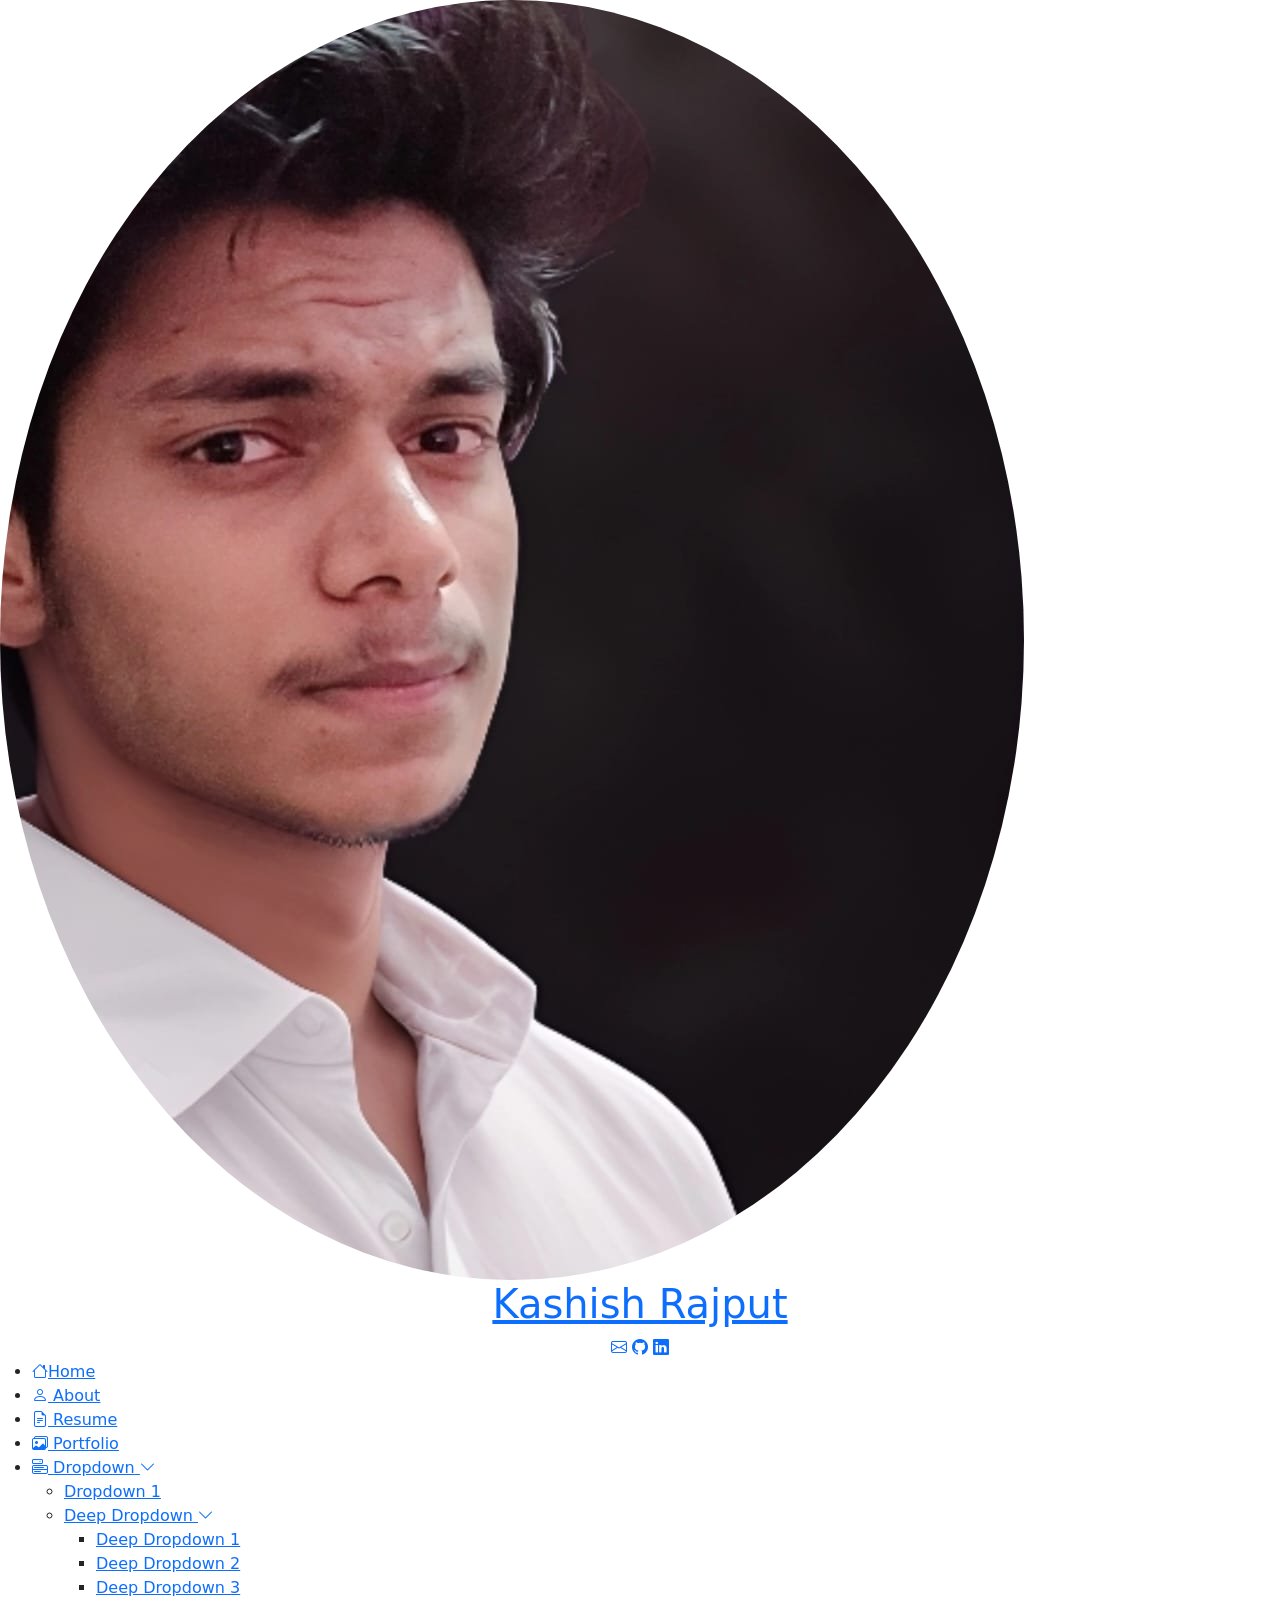
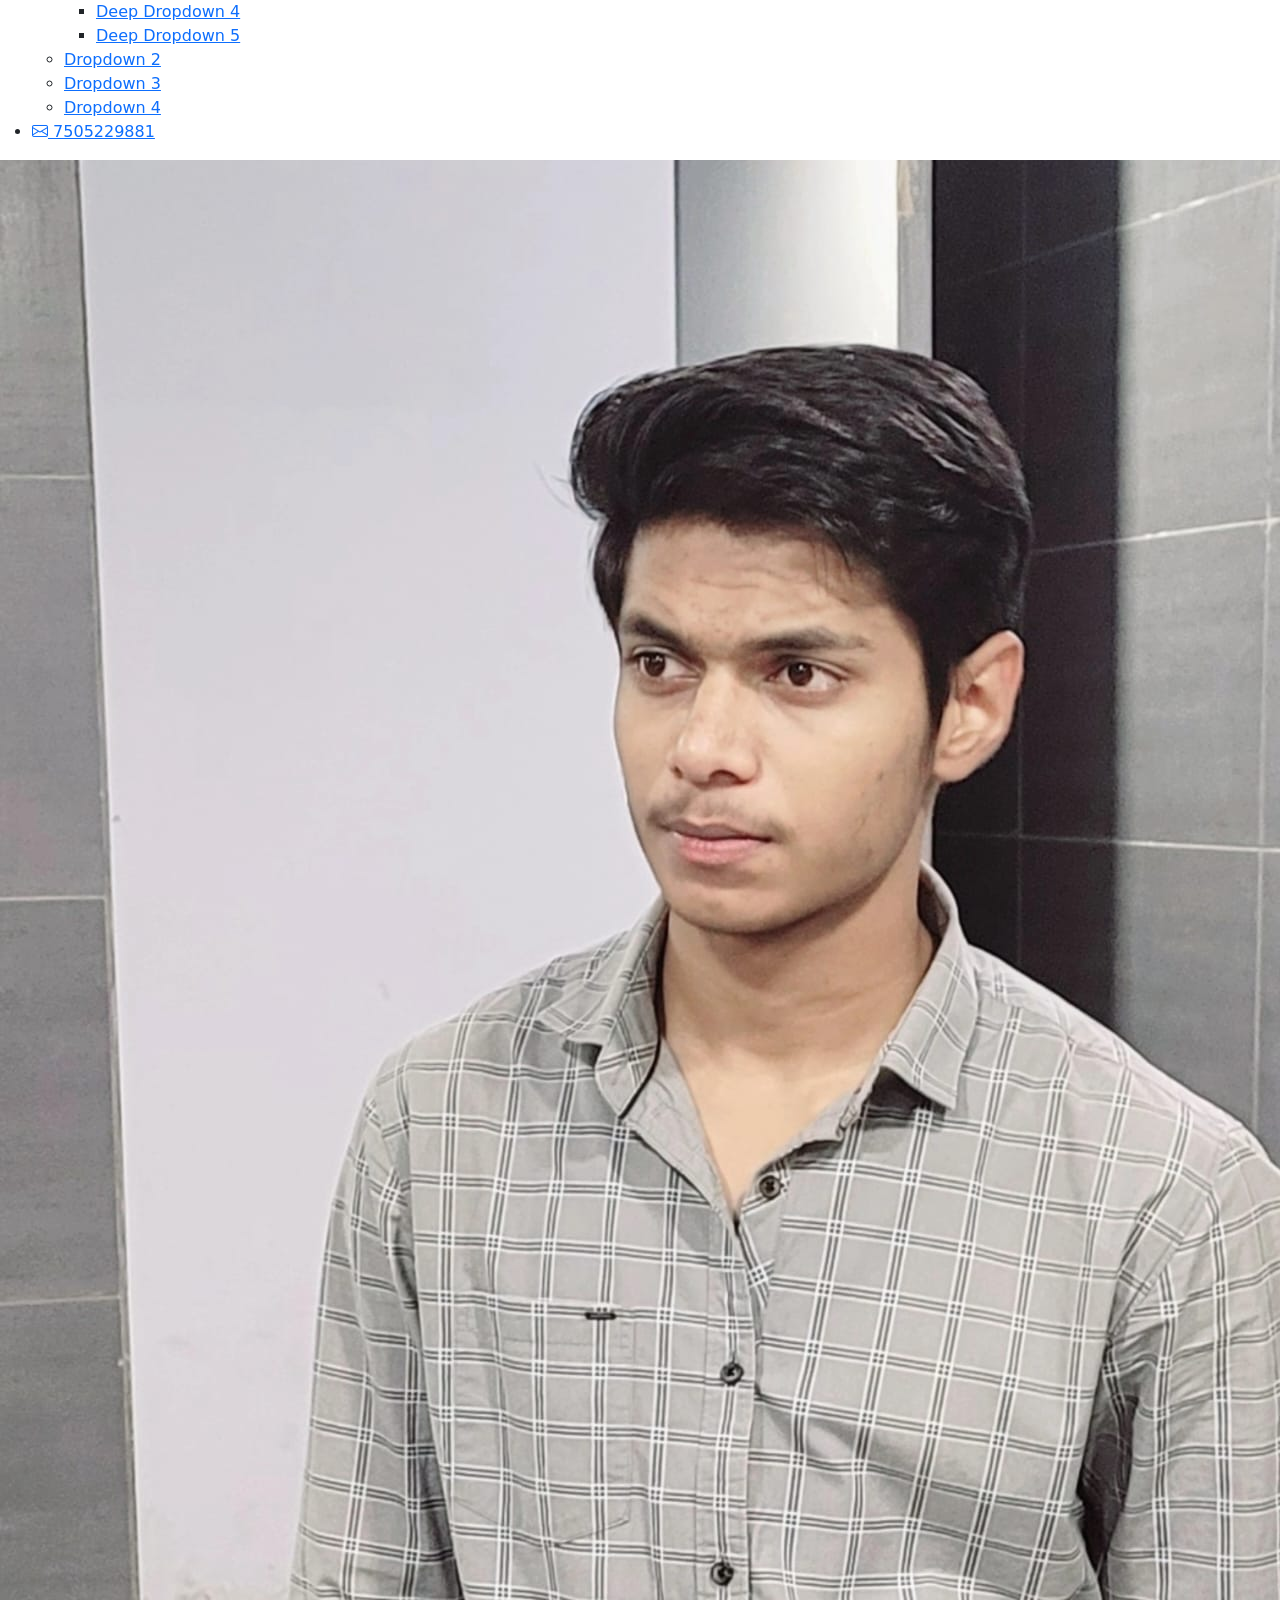
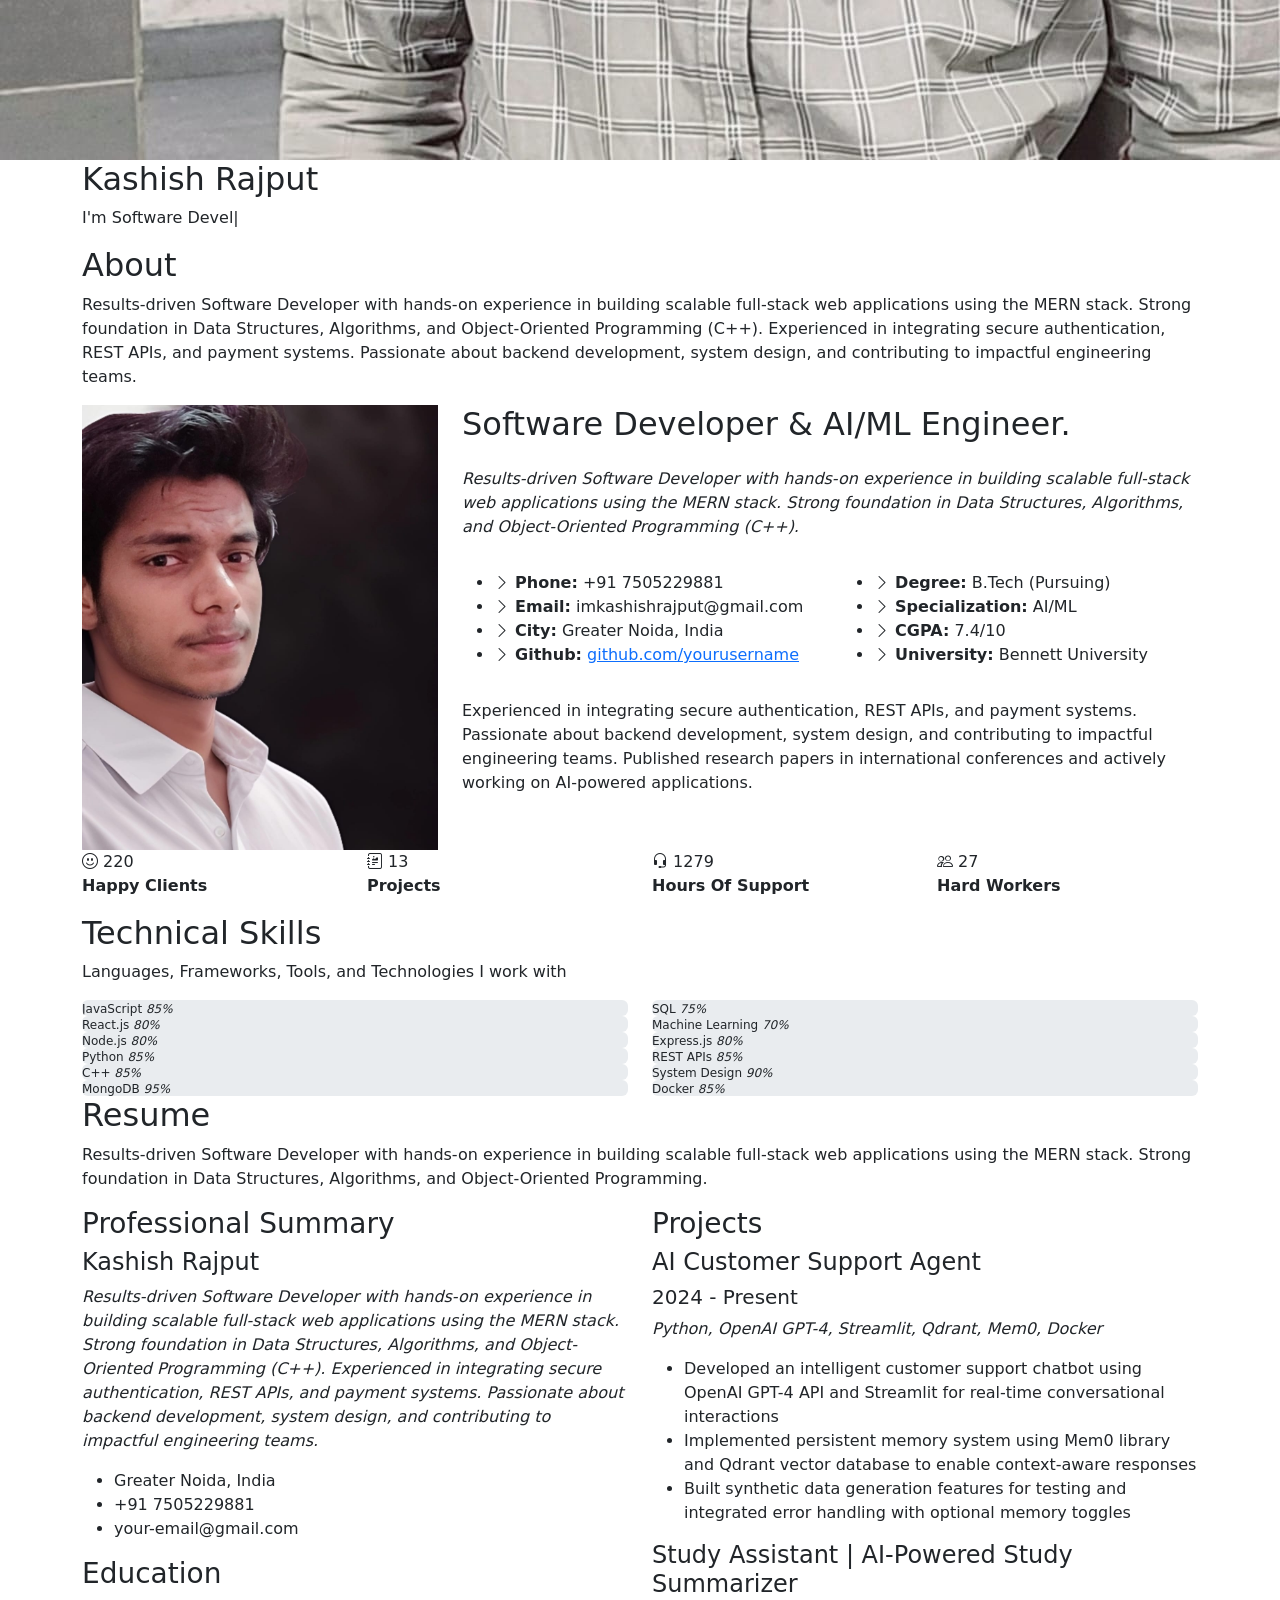
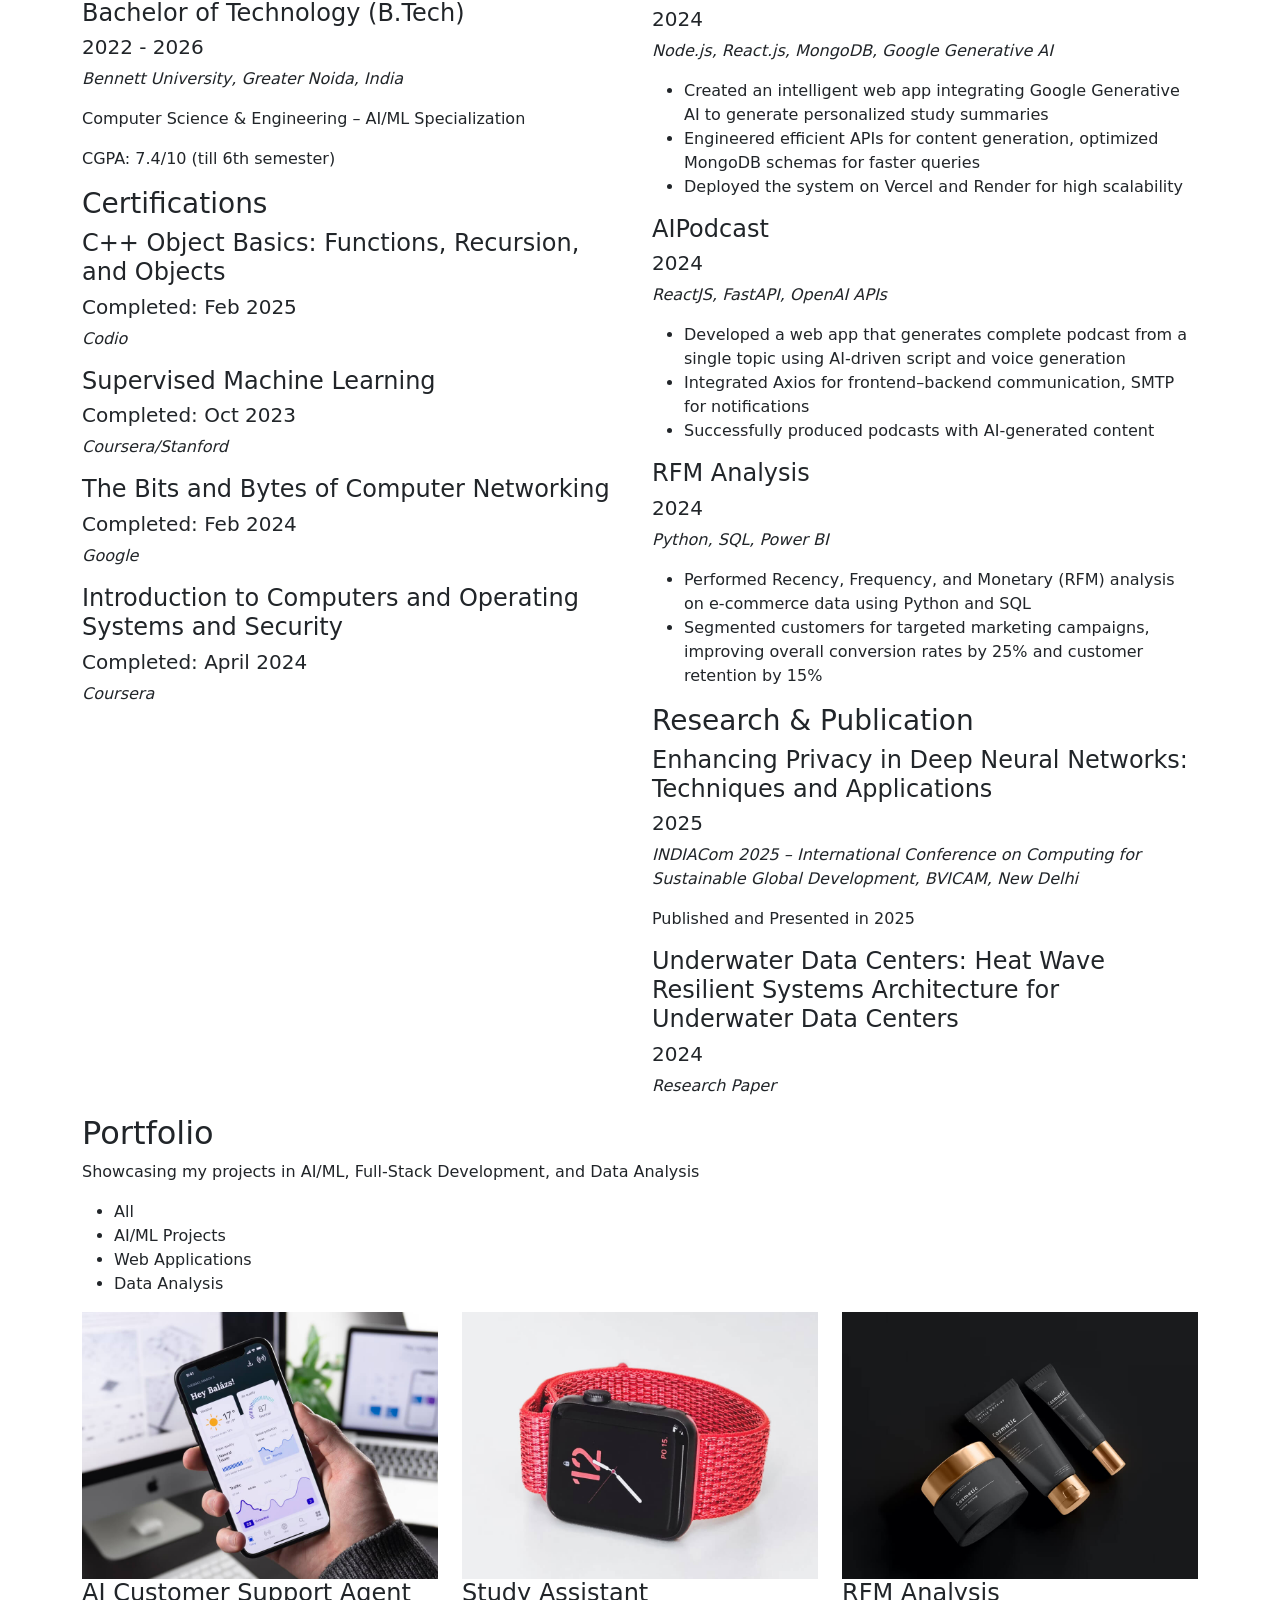
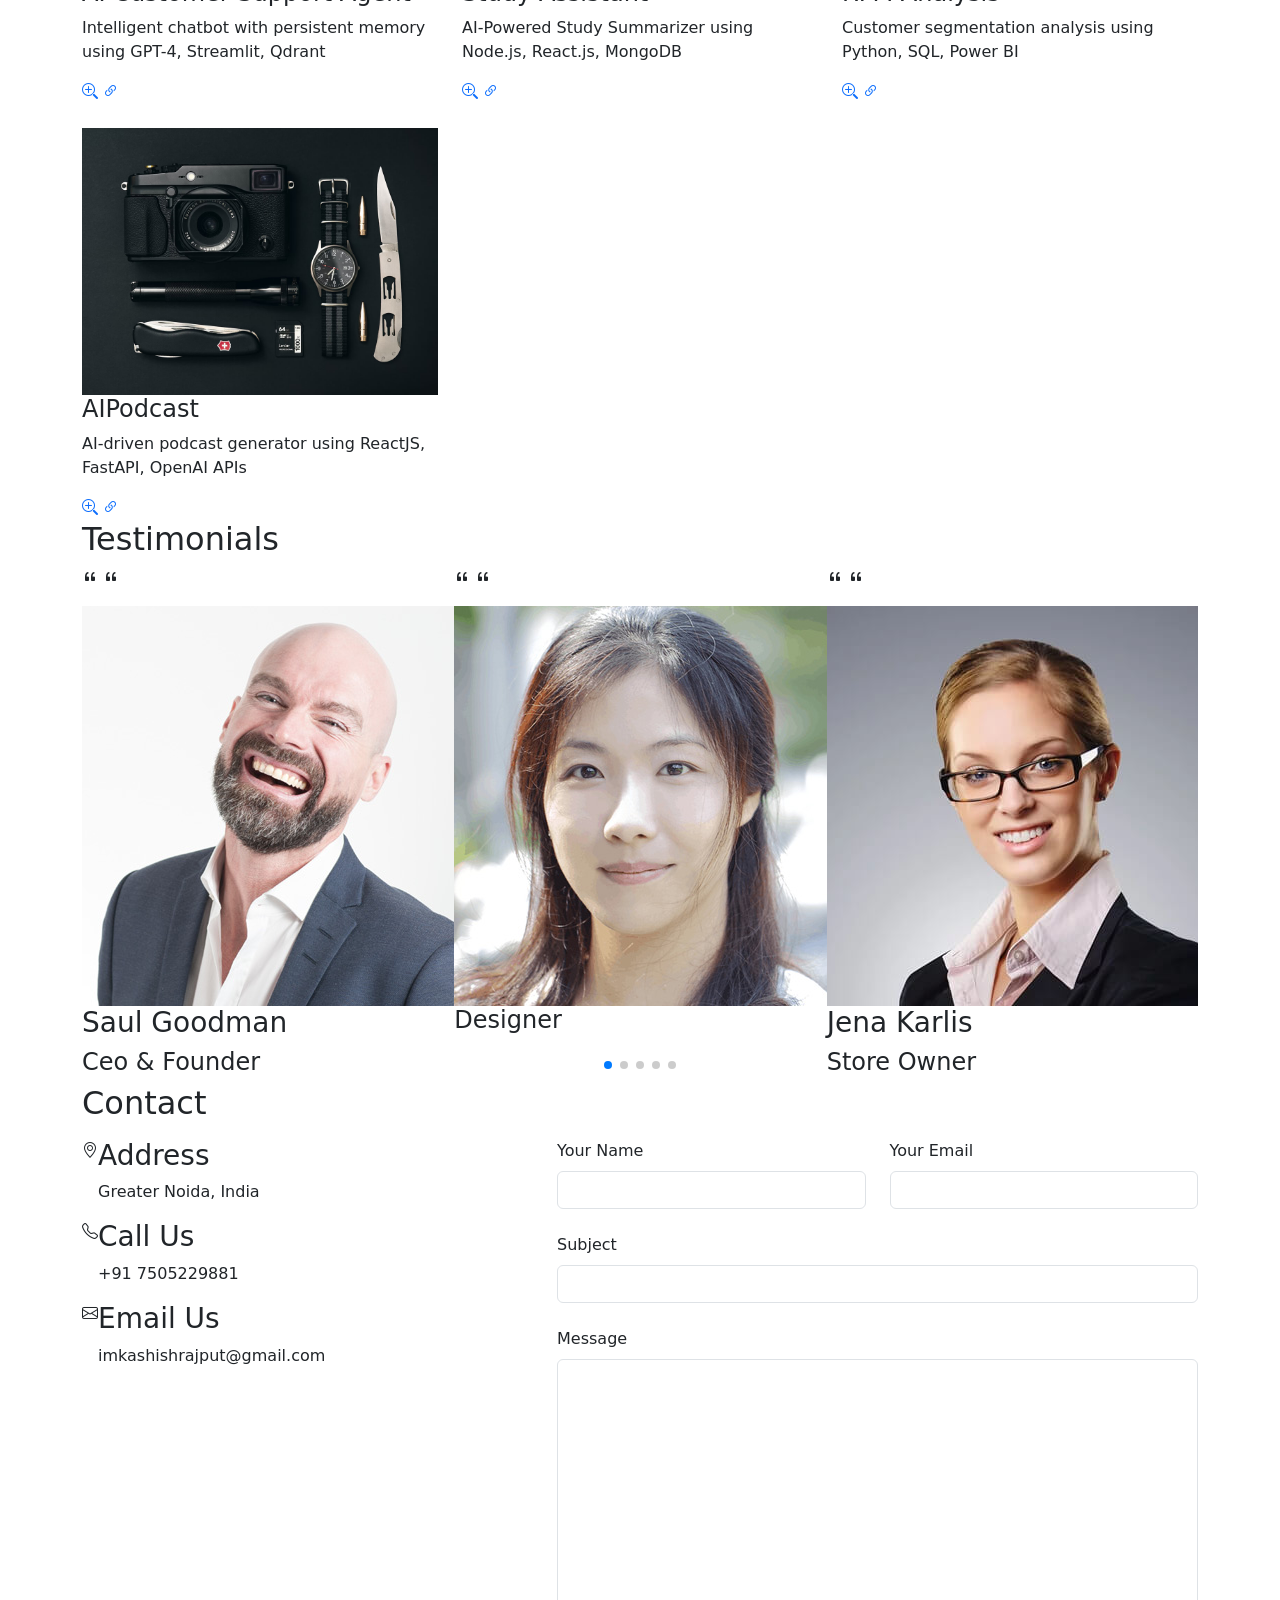
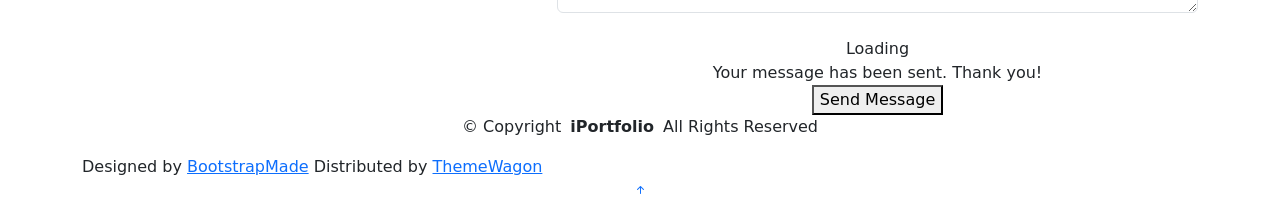
==== index.html @ 8ce184b5 "first commit" ====
<!DOCTYPE html>
<html lang="en">

<head>
  <meta charset="utf-8">
  <meta content="width=device-width, initial-scale=1.0" name="viewport">
  <title>Kashish Rajput - Portfolio</title>
  <meta content="Kashish Rajput - Software Developer & AI/ML Engineer. Full-stack developer specializing in MERN stack, AI/ML applications, and system design." name="description">
  <meta content="Kashish Rajput, Software Developer, Full-Stack Developer, AI/ML Engineer, MERN Stack, React, Node.js, Python, Machine Learning" name="keywords">

  <!-- Favicons -->
  <link href="assets/img/favicon.png" rel="icon">
  <link href="assets/img/apple-touch-icon.png" rel="apple-touch-icon">

  <!-- Fonts -->
  <link href="https://fonts.googleapis.com" rel="preconnect">
  <link href="https://fonts.gstatic.com" rel="preconnect" crossorigin>
  <link href="https://fonts.googleapis.com/css2?family=Roboto:ital,wght@0,100;0,300;0,400;0,500;0,700;0,900;1,100;1,300;1,400;1,500;1,700;1,900&family=Poppins:ital,wght@0,100;0,200;0,300;0,400;0,500;0,600;0,700;0,800;0,900;1,100;1,200;1,300;1,400;1,500;1,600;1,700;1,800;1,900&family=Raleway:ital,wght@0,100;0,200;0,300;0,400;0,500;0,600;0,700;0,800;0,900;1,100;1,200;1,300;1,400;1,500;1,600;1,700;1,800;1,900&display=swap" rel="stylesheet">

  <!-- Vendor CSS Files -->
  <link href="assets/vendor/bootstrap/css/bootstrap.min.css" rel="stylesheet">
  <link href="assets/vendor/bootstrap-icons/bootstrap-icons.css" rel="stylesheet">
  <link href="assets/vendor/aos/aos.css" rel="stylesheet">
  <link href="assets/vendor/glightbox/css/glightbox.min.css" rel="stylesheet">
  <link href="assets/vendor/swiper/swiper-bundle.min.css" rel="stylesheet">

  <!-- Main CSS File -->
  <link href="assets/css/main.css" rel="stylesheet">

  <!-- =======================================================
  * Template Name: iPortfolio
  * Template URL: https://bootstrapmade.com/iportfolio-bootstrap-portfolio-websites-template/
  * Updated: Jun 29 2024 with Bootstrap v5.3.3
  * Author: BootstrapMade.com
  * License: https://bootstrapmade.com/license/
  ======================================================== -->
</head>

<body class="index-page">

  <header id="header" class="header dark-background d-flex flex-column">
    <i class="header-toggle d-xl-none bi bi-list"></i>

    <div class="profile-img">
      <img src="assets/img/my-profile-img.jpg" alt="" class="img-fluid rounded-circle">
    </div>

    <a href="index.html" class="logo d-flex align-items-center justify-content-center">
      <!-- Uncomment the line below if you also wish to use an image logo -->
      <!-- <img src="assets/img/logo.png" alt=""> -->
      <h1 class="sitename">Kashish Rajput</h1>
    </a>

    <div class="social-links text-center">
      <a href="mailto:imkashishrajput@gmail.com" class="google-plus" title="Gmail"><i class="bi bi-envelope"></i></a>
      <a href="https://github.com/RajputKashish" target="_blank" class="github" title="Github"><i class="bi bi-github"></i></a>
      <a href="https://www.linkedin.com/in/kashish-rajput-a10171253" target="_blank" class="linkedin" title="LinkedIn"><i class="bi bi-linkedin"></i></a>
    </div>

    <nav id="navmenu" class="navmenu">
      <ul>
        <li><a href="#hero" class="active"><i class="bi bi-house navicon"></i>Home</a></li>
        <li><a href="#about"><i class="bi bi-person navicon"></i> About</a></li>
        <li><a href="#resume"><i class="bi bi-file-earmark-text navicon"></i> Resume</a></li>
        <li><a href="#portfolio"><i class="bi bi-images navicon"></i> Portfolio</a></li>
        <li class="dropdown"><a href="#"><i class="bi bi-menu-button navicon"></i> <span>Dropdown</span> <i class="bi bi-chevron-down toggle-dropdown"></i></a>
          <ul>
            <li><a href="#">Dropdown 1</a></li>
            <li class="dropdown"><a href="#"><span>Deep Dropdown</span> <i class="bi bi-chevron-down toggle-dropdown"></i></a>
              <ul>
                <li><a href="#">Deep Dropdown 1</a></li>
                <li><a href="#">Deep Dropdown 2</a></li>
                <li><a href="#">Deep Dropdown 3</a></li>
                <li><a href="#">Deep Dropdown 4</a></li>
                <li><a href="#">Deep Dropdown 5</a></li>
              </ul>
            </li>
            <li><a href="#">Dropdown 2</a></li>
            <li><a href="#">Dropdown 3</a></li>
            <li><a href="#">Dropdown 4</a></li>
          </ul>
        </li>
        <li><a href="#contact"><i class="bi bi-envelope navicon"></i> 7505229881</a></li>
      </ul>
    </nav>

  </header>

  <main class="main">

    <!-- Hero Section -->
    <section id="hero" class="hero section dark-background">

      <img src="assets/img/hero-bg.jpg" alt="" data-aos="fade-in" class="">

      <div class="container" data-aos="fade-up" data-aos-delay="100">
        <h2>Kashish Rajput</h2>
        <p>I'm <span class="typed" data-typed-items="Software Developer, Full-Stack Developer, AI/ML Engineer, Researcher">Software Developer</span><span class="typed-cursor typed-cursor--blink" aria-hidden="true"></span><span class="typed-cursor typed-cursor--blink" aria-hidden="true"></span></p>
      </div>

    </section><!-- /Hero Section -->

    <!-- About Section -->
    <section id="about" class="about section">

      <!-- Section Title -->
      <div class="container section-title" data-aos="fade-up">
        <h2>About</h2>
        <p>Results-driven Software Developer with hands-on experience in building scalable full-stack web applications using the MERN stack. Strong foundation in Data Structures, Algorithms, and Object-Oriented Programming (C++). Experienced in integrating secure authentication, REST APIs, and payment systems. Passionate about backend development, system design, and contributing to impactful engineering teams.</p>
      </div><!-- End Section Title -->

      <div class="container" data-aos="fade-up" data-aos-delay="100">

        <div class="row gy-4 justify-content-center">
          <div class="col-lg-4">
            <img src="assets/img/my-profile-img.jpg" class="img-fluid" alt="">
          </div>
          <div class="col-lg-8 content">
            <h2>Software Developer &amp; AI/ML Engineer.</h2>
            <p class="fst-italic py-3">
              Results-driven Software Developer with hands-on experience in building scalable full-stack web applications using the MERN stack. Strong foundation in Data Structures, Algorithms, and Object-Oriented Programming (C++).
            </p>
            <div class="row">
              <div class="col-lg-6">
                <ul>
                  <li><i class="bi bi-chevron-right"></i> <strong>Phone:</strong> <span>+91 7505229881</span></li>
                  <li><i class="bi bi-chevron-right"></i> <strong>Email:</strong> <span>imkashishrajput@gmail.com</span></li>
                  <li><i class="bi bi-chevron-right"></i> <strong>City:</strong> <span>Greater Noida, India</span></li>
                  <li><i class="bi bi-chevron-right"></i> <strong>Github:</strong> <span><a href="https://github.com/yourusername" target="_blank">github.com/yourusername</a></span></li>
                </ul>
              </div>
              <div class="col-lg-6">
                <ul>
                  <li><i class="bi bi-chevron-right"></i> <strong>Degree:</strong> <span>B.Tech (Pursuing)</span></li>
                  <li><i class="bi bi-chevron-right"></i> <strong>Specialization:</strong> <span>AI/ML</span></li>
                  <li><i class="bi bi-chevron-right"></i> <strong>CGPA:</strong> <span>7.4/10</span></li>
                  <li><i class="bi bi-chevron-right"></i> <strong>University:</strong> <span>Bennett University</span></li>
                </ul>
              </div>
            </div>
            <p class="py-3">
              Experienced in integrating secure authentication, REST APIs, and payment systems. Passionate about backend development, system design, and contributing to impactful engineering teams. Published research papers in international conferences and actively working on AI-powered applications.
            </p>
          </div>
        </div>

      </div>

    </section><!-- /About Section -->

    <!-- Stats Section -->
    <section id="stats" class="stats section">

      <div class="container" data-aos="fade-up" data-aos-delay="100">

        <div class="row gy-4">

          <div class="col-lg-3 col-md-6">
            <div class="stats-item">
              <i class="bi bi-emoji-smile"></i>
              <span data-purecounter-start="0" data-purecounter-end="232" data-purecounter-duration="1" class="purecounter"></span>
              <p><strong>Happy Clients</strong> <span></span></p>
            </div>
          </div><!-- End Stats Item -->

          <div class="col-lg-3 col-md-6">
            <div class="stats-item">
              <i class="bi bi-journal-richtext"></i>
              <span data-purecounter-start="0" data-purecounter-end="15" data-purecounter-duration="1" class="purecounter"></span>
              <p><strong>Projects</strong> <span></span></p>
            </div>
          </div><!-- End Stats Item -->

          <div class="col-lg-3 col-md-6">
            <div class="stats-item">
              <i class="bi bi-headset"></i>
              <span data-purecounter-start="0" data-purecounter-end="1453" data-purecounter-duration="1" class="purecounter"></span>
              <p><strong>Hours Of Support</strong> <span></span></p>
            </div>
          </div><!-- End Stats Item -->

          <div class="col-lg-3 col-md-6">
            <div class="stats-item">
              <i class="bi bi-people"></i>
              <span data-purecounter-start="0" data-purecounter-end="32" data-purecounter-duration="1" class="purecounter"></span>
              <p><strong>Hard Workers</strong> <span></span></p>
            </div>
          </div><!-- End Stats Item -->

        </div>

      </div>

    </section><!-- /Stats Section -->

    <!-- Skills Section -->
    <section id="skills" class="skills section light-background">

      <!-- Section Title -->
      <div class="container section-title" data-aos="fade-up">
        <h2>Technical Skills</h2>
        <p>Languages, Frameworks, Tools, and Technologies I work with</p>
      </div><!-- End Section Title -->

      <div class="container" data-aos="fade-up" data-aos-delay="100">

        <div class="row skills-content skills-animation">

          <div class="col-lg-6">

            <div class="progress">
              <span class="skill"><span>JavaScript</span> <i class="val">85%</i></span>
              <div class="progress-bar-wrap">
                <div class="progress-bar" role="progressbar" aria-valuenow="85" aria-valuemin="0" aria-valuemax="100"></div>
              </div>
            </div><!-- End Skills Item -->

            <div class="progress">
              <span class="skill"><span>React.js</span> <i class="val">80%</i></span>
              <div class="progress-bar-wrap">
                <div class="progress-bar" role="progressbar" aria-valuenow="80" aria-valuemin="0" aria-valuemax="100"></div>
              </div>
            </div><!-- End Skills Item -->

            <div class="progress">
              <span class="skill"><span>Node.js</span> <i class="val">80%</i></span>
              <div class="progress-bar-wrap">
                <div class="progress-bar" role="progressbar" aria-valuenow="80" aria-valuemin="0" aria-valuemax="100"></div>
              </div>
            </div><!-- End Skills Item -->

            <div class="progress">
              <span class="skill"><span>Python</span> <i class="val">85%</i></span>
              <div class="progress-bar-wrap">
                <div class="progress-bar" role="progressbar" aria-valuenow="85" aria-valuemin="0" aria-valuemax="100"></div>
              </div>
            </div><!-- End Skills Item -->

            <div class="progress">
              <span class="skill"><span>C++</span> <i class="val">85%</i></span>
              <div class="progress-bar-wrap">
                <div class="progress-bar" role="progressbar" aria-valuenow="80" aria-valuemin="0" aria-valuemax="100"></div>
              </div>
            </div><!-- End Skills Item -->

            <div class="progress">
              <span class="skill"><span>MongoDB</span> <i class="val">95%</i></span>
              <div class="progress-bar-wrap">
                <div class="progress-bar" role="progressbar" aria-valuenow="75" aria-valuemin="0" aria-valuemax="100"></div>
              </div>
            </div><!-- End Skills Item -->

          </div>

          <div class="col-lg-6">

            <div class="progress">
              <span class="skill"><span>SQL</span> <i class="val">75%</i></span>
              <div class="progress-bar-wrap">
                <div class="progress-bar" role="progressbar" aria-valuenow="75" aria-valuemin="0" aria-valuemax="100"></div>
              </div>
            </div><!-- End Skills Item -->

            <div class="progress">
              <span class="skill"><span>Machine Learning</span> <i class="val">70%</i></span>
              <div class="progress-bar-wrap">
                <div class="progress-bar" role="progressbar" aria-valuenow="70" aria-valuemin="0" aria-valuemax="100"></div>
              </div>
            </div><!-- End Skills Item -->

            <div class="progress">
              <span class="skill"><span>Express.js</span> <i class="val">80%</i></span>
              <div class="progress-bar-wrap">
                <div class="progress-bar" role="progressbar" aria-valuenow="80" aria-valuemin="0" aria-valuemax="100"></div>
              </div>
            </div><!-- End Skills Item -->

            <div class="progress">
              <span class="skill"><span>REST APIs</span> <i class="val">85%</i></span>
              <div class="progress-bar-wrap">
                <div class="progress-bar" role="progressbar" aria-valuenow="85" aria-valuemin="0" aria-valuemax="100"></div>
              </div>
            </div><!-- End Skills Item -->

            <div class="progress">
              <span class="skill"><span>System Design</span> <i class="val">90%</i></span>
              <div class="progress-bar-wrap">
                <div class="progress-bar" role="progressbar" aria-valuenow="70" aria-valuemin="0" aria-valuemax="100"></div>
              </div>
            </div><!-- End Skills Item -->

            <div class="progress">
              <span class="skill"><span>Docker</span> <i class="val">85%</i></span>
              <div class="progress-bar-wrap">
                <div class="progress-bar" role="progressbar" aria-valuenow="65" aria-valuemin="0" aria-valuemax="100"></div>
              </div>
            </div><!-- End Skills Item -->

          </div>

        </div>

      </div>

    </section><!-- /Skills Section -->

    <!-- Resume Section -->
    <section id="resume" class="resume section">

      <!-- Section Title -->
      <div class="container section-title" data-aos="fade-up">
        <h2>Resume</h2>
        <p>Results-driven Software Developer with hands-on experience in building scalable full-stack web applications using the MERN stack. Strong foundation in Data Structures, Algorithms, and Object-Oriented Programming.</p>
      </div><!-- End Section Title -->

      <div class="container">

        <div class="row">

          <div class="col-lg-6" data-aos="fade-up" data-aos-delay="100">
            <h3 class="resume-title">Professional Summary</h3>

            <div class="resume-item pb-0">
              <h4>Kashish Rajput</h4>
              <p><em>Results-driven Software Developer with hands-on experience in building scalable full-stack web applications using the MERN stack. Strong foundation in Data Structures, Algorithms, and Object-Oriented Programming (C++). Experienced in integrating secure authentication, REST APIs, and payment systems. Passionate about backend development, system design, and contributing to impactful engineering teams.</em></p>
              <ul>
                <li>Greater Noida, India</li>
                <li>+91 7505229881</li>
                <li>your-email@gmail.com</li>
              </ul>
            </div><!-- End Resume Item -->

            <h3 class="resume-title">Education</h3>
            <div class="resume-item">
              <h4>Bachelor of Technology (B.Tech)</h4>
              <h5>2022 - 2026</h5>
              <p><em>Bennett University, Greater Noida, India</em></p>
              <p>Computer Science & Engineering – AI/ML Specialization</p>
              <p>CGPA: 7.4/10 (till 6th semester)</p>
            </div><!-- End Resume Item -->

            <h3 class="resume-title">Certifications</h3>
            <div class="resume-item">
              <h4>C++ Object Basics: Functions, Recursion, and Objects</h4>
              <h5>Completed: Feb 2025</h5>
              <p><em>Codio</em></p>
            </div><!-- End Resume Item -->

            <div class="resume-item">
              <h4>Supervised Machine Learning</h4>
              <h5>Completed: Oct 2023</h5>
              <p><em>Coursera/Stanford</em></p>
            </div><!-- End Resume Item -->

            <div class="resume-item">
              <h4>The Bits and Bytes of Computer Networking</h4>
              <h5>Completed: Feb 2024</h5>
              <p><em>Google</em></p>
            </div><!-- End Resume Item -->

            <div class="resume-item">
              <h4>Introduction to Computers and Operating Systems and Security</h4>
              <h5>Completed: April 2024</h5>
              <p><em>Coursera</em></p>
            </div><!-- End Resume Item -->

          </div>

          <div class="col-lg-6" data-aos="fade-up" data-aos-delay="200">
            <h3 class="resume-title">Projects</h3>
            <div class="resume-item">
              <h4>AI Customer Support Agent</h4>
              <h5>2024 - Present</h5>
              <p><em>Python, OpenAI GPT-4, Streamlit, Qdrant, Mem0, Docker</em></p>
              <ul>
                <li>Developed an intelligent customer support chatbot using OpenAI GPT-4 API and Streamlit for real-time conversational interactions</li>
                <li>Implemented persistent memory system using Mem0 library and Qdrant vector database to enable context-aware responses</li>
                <li>Built synthetic data generation features for testing and integrated error handling with optional memory toggles</li>
              </ul>
            </div><!-- End Resume Item -->

            <div class="resume-item">
              <h4>Study Assistant | AI-Powered Study Summarizer</h4>
              <h5>2024</h5>
              <p><em>Node.js, React.js, MongoDB, Google Generative AI</em></p>
              <ul>
                <li>Created an intelligent web app integrating Google Generative AI to generate personalized study summaries</li>
                <li>Engineered efficient APIs for content generation, optimized MongoDB schemas for faster queries</li>
                <li>Deployed the system on Vercel and Render for high scalability</li>
              </ul>
            </div><!-- End Resume Item -->

            <div class="resume-item">
              <h4>AIPodcast</h4>
              <h5>2024</h5>
              <p><em>ReactJS, FastAPI, OpenAI APIs</em></p>
              <ul>
                <li>Developed a web app that generates complete podcast from a single topic using AI-driven script and voice generation</li>
                <li>Integrated Axios for frontend–backend communication, SMTP for notifications</li>
                <li>Successfully produced podcasts with AI-generated content</li>
              </ul>
            </div><!-- End Resume Item -->

            <div class="resume-item">
              <h4>RFM Analysis</h4>
              <h5>2024</h5>
              <p><em>Python, SQL, Power BI</em></p>
              <ul>
                <li>Performed Recency, Frequency, and Monetary (RFM) analysis on e-commerce data using Python and SQL</li>
                <li>Segmented customers for targeted marketing campaigns, improving overall conversion rates by 25% and customer retention by 15%</li>
              </ul>
            </div><!-- End Resume Item -->

            <h3 class="resume-title">Research & Publication</h3>
            <div class="resume-item">
              <h4>Enhancing Privacy in Deep Neural Networks: Techniques and Applications</h4>
              <h5>2025</h5>
              <p><em>INDIACom 2025 – International Conference on Computing for Sustainable Global Development, BVICAM, New Delhi</em></p>
              <p>Published and Presented in 2025</p>
            </div><!-- End Resume Item -->

            <div class="resume-item">
              <h4>Underwater Data Centers: Heat Wave Resilient Systems Architecture for Underwater Data Centers</h4>
              <h5>2024</h5>
              <p><em>Research Paper</em></p>
            </div><!-- End Resume Item -->

          </div>

        </div>

      </div>

    </section><!-- /Resume Section -->

    <!-- Portfolio Section -->
    <section id="portfolio" class="portfolio section light-background">

      <!-- Section Title -->
      <div class="container section-title" data-aos="fade-up">
        <h2>Portfolio</h2>
        <p>Showcasing my projects in AI/ML, Full-Stack Development, and Data Analysis</p>
      </div><!-- End Section Title -->

      <div class="container">

        <div class="isotope-layout" data-default-filter="*" data-layout="masonry" data-sort="original-order">

          <ul class="portfolio-filters isotope-filters" data-aos="fade-up" data-aos-delay="100">
            <li data-filter="*" class="filter-active">All</li>
            <li data-filter=".filter-app">AI/ML Projects</li>
            <li data-filter=".filter-product">Web Applications</li>
            <li data-filter=".filter-branding">Data Analysis</li>
          </ul><!-- End Portfolio Filters -->

          <div class="row gy-4 isotope-container" data-aos="fade-up" data-aos-delay="200">

            <div class="col-lg-4 col-md-6 portfolio-item isotope-item filter-app">
              <div class="portfolio-content h-100">
                <img src="assets/img/portfolio/app-1.jpg" class="img-fluid" alt="">
                <div class="portfolio-info">
                  <h4>AI Customer Support Agent</h4>
                  <p>Intelligent chatbot with persistent memory using GPT-4, Streamlit, Qdrant</p>
                  <a href="assets/img/portfolio/app-1.jpg" title="AI Customer Support Agent" data-gallery="portfolio-gallery-app" class="glightbox preview-link"><i class="bi bi-zoom-in"></i></a>
                  <a href="portfolio-details.html" title="More Details" class="details-link"><i class="bi bi-link-45deg"></i></a>
                </div>
              </div>
            </div><!-- End Portfolio Item -->

            <div class="col-lg-4 col-md-6 portfolio-item isotope-item filter-product">
              <div class="portfolio-content h-100">
                <img src="assets/img/portfolio/product-1.jpg" class="img-fluid" alt="">
                <div class="portfolio-info">
                  <h4>Study Assistant</h4>
                  <p>AI-Powered Study Summarizer using Node.js, React.js, MongoDB</p>
                  <a href="assets/img/portfolio/product-1.jpg" title="Study Assistant" data-gallery="portfolio-gallery-product" class="glightbox preview-link"><i class="bi bi-zoom-in"></i></a>
                  <a href="portfolio-details.html" title="More Details" class="details-link"><i class="bi bi-link-45deg"></i></a>
                </div>
              </div>
            </div><!-- End Portfolio Item -->

            <div class="col-lg-4 col-md-6 portfolio-item isotope-item filter-branding">
              <div class="portfolio-content h-100">
                <img src="assets/img/portfolio/branding-1.jpg" class="img-fluid" alt="">
                <div class="portfolio-info">
                  <h4>RFM Analysis</h4>
                  <p>Customer segmentation analysis using Python, SQL, Power BI</p>
                  <a href="assets/img/portfolio/branding-1.jpg" title="RFM Analysis" data-gallery="portfolio-gallery-branding" class="glightbox preview-link"><i class="bi bi-zoom-in"></i></a>
                  <a href="portfolio-details.html" title="More Details" class="details-link"><i class="bi bi-link-45deg"></i></a>
                </div>
              </div>
            </div><!-- End Portfolio Item -->

            <div class="col-lg-4 col-md-6 portfolio-item isotope-item filter-product">
              <div class="portfolio-content h-100">
                <img src="assets/img/portfolio/product-2.jpg" class="img-fluid" alt="">
                <div class="portfolio-info">
                  <h4>AIPodcast</h4>
                  <p>AI-driven podcast generator using ReactJS, FastAPI, OpenAI APIs</p>
                  <a href="assets/img/portfolio/product-2.jpg" title="AIPodcast" data-gallery="portfolio-gallery-product" class="glightbox preview-link"><i class="bi bi-zoom-in"></i></a>
                  <a href="portfolio-details.html" title="More Details" class="details-link"><i class="bi bi-link-45deg"></i></a>
                </div>
              </div>
            </div><!-- End Portfolio Item -->

          </div><!-- End Portfolio Container -->

        </div>

      </div>

    </section><!-- /Portfolio Section -->


    <!-- Testimonials Section -->
    <section id="testimonials" class="testimonials section light-background">

      <!-- Section Title -->
      <div class="container section-title" data-aos="fade-up">
        <h2>Testimonials</h2>
        
      </div><!-- End Section Title -->

      <div class="container" data-aos="fade-up" data-aos-delay="100">

        <div class="swiper init-swiper">
          <script type="application/json" class="swiper-config">
            {
              "loop": true,
              "speed": 600,
              "autoplay": {
                "delay": 5000
              },
              "slidesPerView": "auto",
              "pagination": {
                "el": ".swiper-pagination",
                "type": "bullets",
                "clickable": true
              },
              "breakpoints": {
                "320": {
                  "slidesPerView": 1,
                  "spaceBetween": 40
                },
                "1200": {
                  "slidesPerView": 3,
                  "spaceBetween": 1
                }
              }
            }
          </script>
          <div class="swiper-wrapper">

            <div class="swiper-slide">
              <div class="testimonial-item">
                <p>
                  <i class="bi bi-quote quote-icon-left"></i>
                  <i class="bi bi-quote quote-icon-right"></i>
                </p>
                <img src="assets/img/testimonials/testimonials-1.jpg" class="testimonial-img" alt="">
                <h3>Saul Goodman</h3>
                <h4>Ceo &amp; Founder</h4>
              </div>
            </div><!-- End testimonial item -->

            <div class="swiper-slide">
              <div class="testimonial-item">
                <p>
                  <i class="bi bi-quote quote-icon-left"></i>
                  <i class="bi bi-quote quote-icon-right"></i>
                </p>
                <img src="assets/img/testimonials/testimonials-2.jpg" class="testimonial-img" alt="">
          
                <h4>Designer</h4>
              </div>
            </div><!-- End testimonial item -->

            <div class="swiper-slide">
              <div class="testimonial-item">
                <p>
                  <i class="bi bi-quote quote-icon-left"></i>
        
                  <i class="bi bi-quote quote-icon-right"></i>
                </p>
                <img src="assets/img/testimonials/testimonials-3.jpg" class="testimonial-img" alt="">
                <h3>Jena Karlis</h3>
                <h4>Store Owner</h4>
              </div>
            </div><!-- End testimonial item -->

            <div class="swiper-slide">
              <div class="testimonial-item">
                <p>
                  <i class="bi bi-quote quote-icon-left"></i>
                  
                  <i class="bi bi-quote quote-icon-right"></i>
                </p>
                <img src="assets/img/testimonials/testimonials-4.jpg" class="testimonial-img" alt="">
                <h3>Matt Brandon</h3>
                <h4>Freelancer</h4>
              </div>
            </div><!-- End testimonial item -->

            <div class="swiper-slide">
              <div class="testimonial-item">
                <p>
                  <i class="bi bi-quote quote-icon-left"></i>
                  <span></span>
                  <i class="bi bi-quote quote-icon-right"></i>
                </p>
                <img src="assets/img/testimonials/testimonials-5.jpg" class="testimonial-img" alt="">
                <h3>John Larson</h3>
                <h4>Entrepreneur</h4>
              </div>
            </div><!-- End testimonial item -->

          </div>
          <div class="swiper-pagination"></div>
        </div>

      </div>

    </section><!-- /Testimonials Section -->

    <!-- Contact Section -->
    <section id="contact" class="contact section">

      <!-- Section Title -->
      <div class="container section-title" data-aos="fade-up">
        <h2>Contact</h2>
        <p></p>
      </div><!-- End Section Title -->

      <div class="container" data-aos="fade-up" data-aos-delay="100">

        <div class="row gy-4">

          <div class="col-lg-5">

            <div class="info-wrap">
              <div class="info-item d-flex" data-aos="fade-up" data-aos-delay="200">
                <i class="bi bi-geo-alt flex-shrink-0"></i>
                <div>
                  <h3>Address</h3>
                  <p>Greater Noida, India</p>
                </div>
              </div><!-- End Info Item -->

              <div class="info-item d-flex" data-aos="fade-up" data-aos-delay="300">
                <i class="bi bi-telephone flex-shrink-0"></i>
                <div>
                  <h3>Call Us</h3>
                  <p>+91 7505229881</p>
                </div>
              </div><!-- End Info Item -->

              <div class="info-item d-flex" data-aos="fade-up" data-aos-delay="400">
                <i class="bi bi-envelope flex-shrink-0"></i>
                <div>
                  <h3>Email Us</h3>
                  <p>imkashishrajput@gmail.com</p>
                </div>
              </div><!-- End Info Item -->

              <iframe src="https://www.google.com/maps/embed?pb=!1m14!1m8!1m3!1d48389.78314118045!2d-74.006138!3d40.710059!3m2!1i1024!2i768!4f13.1!3m3!1m2!1s0x89c25a22a3bda30d%3A0xb89d1fe6bc499443!2sDowntown%20Conference%20Center!5e0!3m2!1sen!2sus!4v1676961268712!5m2!1sen!2sus" frameborder="0" style="border:0; width: 100%; height: 270px;" allowfullscreen="" loading="lazy" referrerpolicy="no-referrer-when-downgrade"></iframe>
            </div>
          </div>

          <div class="col-lg-7">
            <form action="forms/contact.php" method="post" class="php-email-form" data-aos="fade-up" data-aos-delay="200">
              <div class="row gy-4">

                <div class="col-md-6">
                  <label for="name-field" class="pb-2">Your Name</label>
                  <input type="text" name="name" id="name-field" class="form-control" required="">
                </div>

                <div class="col-md-6">
                  <label for="email-field" class="pb-2">Your Email</label>
                  <input type="email" class="form-control" name="email" id="email-field" required="">
                </div>

                <div class="col-md-12">
                  <label for="subject-field" class="pb-2">Subject</label>
                  <input type="text" class="form-control" name="subject" id="subject-field" required="">
                </div>

                <div class="col-md-12">
                  <label for="message-field" class="pb-2">Message</label>
                  <textarea class="form-control" name="message" rows="10" id="message-field" required=""></textarea>
                </div>

                <div class="col-md-12 text-center">
                  <div class="loading">Loading</div>
                  <div class="error-message"></div>
                  <div class="sent-message">Your message has been sent. Thank you!</div>

                  <button type="submit">Send Message</button>
                </div>

              </div>
            </form>
          </div><!-- End Contact Form -->

        </div>

      </div>

    </section><!-- /Contact Section -->

  </main>

  <footer id="footer" class="footer position-relative light-background">

    <div class="container">
      <div class="copyright text-center ">
        <p>© <span>Copyright</span> <strong class="px-1 sitename">iPortfolio</strong> <span>All Rights Reserved</span></p>
      </div>
      <div class="credits">
        <!-- All the links in the footer should remain intact. -->
        <!-- You can delete the links only if you've purchased the pro version. -->
        <!-- Licensing information: https://bootstrapmade.com/license/ -->
        <!-- Purchase the pro version with working PHP/AJAX contact form: [buy-url] -->
        Designed by <a href="https://bootstrapmade.com/">BootstrapMade</a> Distributed by <a href="https://themewagon.com">ThemeWagon</a>
      </div>
    </div>

  </footer>

  <!-- Scroll Top -->
  <a href="#" id="scroll-top" class="scroll-top d-flex align-items-center justify-content-center"><i class="bi bi-arrow-up-short"></i></a>

  <!-- Preloader -->
  <div id="preloader"></div>

  <!-- Vendor JS Files -->
  <script src="assets/vendor/bootstrap/js/bootstrap.bundle.min.js"></script>
  <script src="assets/vendor/php-email-form/validate.js"></script>
  <script src="assets/vendor/aos/aos.js"></script>
  <script src="assets/vendor/typed.js/typed.umd.js"></script>
  <script src="assets/vendor/purecounter/purecounter_vanilla.js"></script>
  <script src="assets/vendor/waypoints/noframework.waypoints.js"></script>
  <script src="assets/vendor/glightbox/js/glightbox.min.js"></script>
  <script src="assets/vendor/imagesloaded/imagesloaded.pkgd.min.js"></script>
  <script src="assets/vendor/isotope-layout/isotope.pkgd.min.js"></script>
  <script src="assets/vendor/swiper/swiper-bundle.min.js"></script>

  <!-- Main JS File -->
  <script src="assets/js/main.js"></script>

</body>

</html>
---- assets/css/main.css ----
/**
* Template Name: iPortfolio
* Template URL: https://bootstrapmade.com/iportfolio-bootstrap-portfolio-websites-template/
* Updated: Jun 29 2024 with Bootstrap v5.3.3
* Author: BootstrapMade.com
* License: https://bootstrapmade.com/license/
*/

/*--------------------------------------------------------------
# Font & Color Variables
# Help: https://bootstrapmade.com/color-system/
--------------------------------------------------------------*/
/* Fonts */
:root {
  --default-font: "Roboto",  system-ui, -apple-system, "Segoe UI", Roboto, "Helvetica Neue", Arial, "Noto Sans", "Liberation Sans", sans-serif, "Apple Color Emoji", "Segoe UI Emoji", "Segoe UI Symbol", "Noto Color Emoji";
  --heading-font: "Raleway",  sans-serif;
  --nav-font: "Poppins",  sans-serif;
}

/* Global Colors - The following color variables are used throughout the website. Updating them here will change the color scheme of the entire website */
:root { 
  --background-color: #ffffff; /* Background color for the entire website, including individual sections */
  --default-color: #272829; /* Default color used for the majority of the text content across the entire website */
  --heading-color: #050d18; /* Color for headings, subheadings and title throughout the website */
  --accent-color: #149ddd; /* Accent color that represents your brand on the website. It's used for buttons, links, and other elements that need to stand out */
  --surface-color: #ffffff; /* The surface color is used as a background of boxed elements within sections, such as cards, icon boxes, or other elements that require a visual separation from the global background. */
  --contrast-color: #ffffff; /* Contrast color for text, ensuring readability against backgrounds of accent, heading, or default colors. */
}

/* Nav Menu Colors - The following color variables are used specifically for the navigation menu. They are separate from the global colors to allow for more customization options */
:root {
  --nav-color: #a8a9b4;  /* The default color of the main navmenu links */
  --nav-hover-color: #ffffff; /* Applied to main navmenu links when they are hovered over or active */
  --nav-mobile-background-color: #040b14; /* Used as the background color for mobile navigation menu */
  --nav-dropdown-background-color: #040b14; /* Used as the background color for dropdown items that appear when hovering over primary navigation items */
  --nav-dropdown-color: #a8a9b4; /* Used for navigation links of the dropdown items in the navigation menu. */
  --nav-dropdown-hover-color: #ffffff; /* Similar to --nav-hover-color, this color is applied to dropdown navigation links when they are hovered over. */
}

/* Color Presets - These classes override global colors when applied to any section or element, providing reuse of the sam color scheme. */

.light-background {
  --background-color: #f4fafd;
  --surface-color: #ffffff;
}

.dark-background {
  --background-color: #040b14;
  --default-color: #ffffff;
  --heading-color: #ffffff;
  --surface-color: #151f2b;
  --contrast-color: #ffffff;
}

/* Smooth scroll */
:root {
  scroll-behavior: smooth;
}

/*--------------------------------------------------------------
# General Styling & Shared Classes
--------------------------------------------------------------*/
body {
  color: var(--default-color);
  background-color: var(--background-color);
  font-family: var(--default-font);
}

a {
  color: var(--accent-color);
  text-decoration: none;
  transition: 0.3s;
}

a:hover {
  color: color-mix(in srgb, var(--accent-color), transparent 25%);
  text-decoration: none;
}

h1,
h2,
h3,
h4,
h5,
h6 {
  color: var(--heading-color);
  font-family: var(--heading-font);
}

/* PHP Email Form Messages
------------------------------*/
.php-email-form .error-message {
  display: none;
  background: #df1529;
  color: #ffffff;
  text-align: left;
  padding: 15px;
  margin-bottom: 24px;
  font-weight: 600;
}

.php-email-form .sent-message {
  display: none;
  color: #ffffff;
  background: #059652;
  text-align: center;
  padding: 15px;
  margin-bottom: 24px;
  font-weight: 600;
}

.php-email-form .loading {
  display: none;
  background: var(--surface-color);
  text-align: center;
  padding: 15px;
  margin-bottom: 24px;
}

.php-email-form .loading:before {
  content: "";
  display: inline-block;
  border-radius: 50%;
  width: 24px;
  height: 24px;
  margin: 0 10px -6px 0;
  border: 3px solid var(--accent-color);
  border-top-color: var(--surface-color);
  animation: php-email-form-loading 1s linear infinite;
}

@keyframes php-email-form-loading {
  0% {
    transform: rotate(0deg);
  }

  100% {
    transform: rotate(360deg);
  }
}

/*--------------------------------------------------------------
# Global Header
--------------------------------------------------------------*/
.header {
  color: var(--default-color);
  background-color: var(--background-color);
  position: fixed;
  top: 0;
  left: 0;
  bottom: 0;
  padding: 0 15px;
  width: 300px;
  transition: all ease-in-out 0.3s;
  overflow-y: auto;
  z-index: 997;
  border-right: 1px solid color-mix(in srgb, var(--default-color), transparent 90%);
}

.header .profile-img img {
  margin: 15px auto;
  display: block;
  width: 120px;
  border: 8px solid color-mix(in srgb, var(--default-color), transparent 85%);
}

.header .logo {
  line-height: 1;
  margin-bottom: 15px;
}

.header .logo img {
  max-height: 32px;
  margin-right: 8px;
}

.header .logo h1 {
  font-size: 24px;
  margin: 0;
  font-weight: 700;
  color: var(--heading-color);
}

.header .social-links {
  margin: 0 0 20px 0;
}

.header .social-links a {
  font-size: 16px;
  display: inline-flex;
  align-items: center;
  justify-content: center;
  background: color-mix(in srgb, var(--default-color), transparent 90%);
  color: var(--default-color);
  margin: 0 2px;
  border-radius: 50%;
  text-align: center;
  width: 40px;
  height: 40px;
  transition: 0.3s;
}

.header .social-links a:hover {
  color: var(--contrast-color);
  background: var(--accent-color);
}

@media (min-width: 1200px) {

  .header~main,
  .header~#footer {
    margin-left: 300px;
  }
}

@media (max-width: 1199px) {
  .header {
    left: -100%;
  }
}

.header.header-show {
  left: 0;
}

.header .header-toggle {
  color: var(--contrast-color);
  background-color: var(--accent-color);
  font-size: 22px;
  display: flex;
  align-items: center;
  justify-content: center;
  width: 40px;
  height: 40px;
  border-radius: 50%;
  cursor: pointer;
  position: fixed;
  top: 15px;
  right: 15px;
  z-index: 9999;
  transition: background-color 0.3s;
}

.header .header-toggle:hover {
  color: var(--contrast-color);
  background-color: color-mix(in srgb, var(--accent-color) 90%, white 15%);
}

/*--------------------------------------------------------------
# Navigation Menu
--------------------------------------------------------------*/
.mobile-nav-toggle {
  display: none;
}

.navmenu {
  padding: 0;
  z-index: 9997;
}

.navmenu ul {
  list-style: none;
  padding: 0 0 20px 0;
  margin: 0;
}

.navmenu a,
.navmenu a:focus {
  color: var(--nav-color);
  padding: 15px 10px;
  font-family: var(--nav-font);
  font-size: 16px;
  font-weight: 400;
  display: flex;
  align-items: center;
  white-space: nowrap;
  transition: 0.3s;
  width: 100%;
}

.navmenu a .navicon,
.navmenu a:focus .navicon {
  font-size: 20px;
  margin-right: 10px;
}

.navmenu a .toggle-dropdown,
.navmenu a:focus .toggle-dropdown {
  font-size: 12px;
  line-height: 0;
  margin-left: auto;
  width: 30px;
  height: 30px;
  display: flex;
  align-items: center;
  justify-content: center;
  border-radius: 50%;
  transition: 0.3s;
  flex-shrink: 0;
  background-color: color-mix(in srgb, var(--accent-color), transparent 90%);
}

.navmenu a .toggle-dropdown:hover,
.navmenu a:focus .toggle-dropdown:hover {
  background-color: var(--accent-color);
  color: var(--contrast-color);
}

.navmenu a:hover,
.navmenu .active,
.navmenu .active:focus {
  color: var(--nav-hover-color);
}

.navmenu a:hover .navicon,
.navmenu .active .navicon,
.navmenu .active:focus .navicon {
  color: var(--accent-color);
}

.navmenu .active .toggle-dropdown,
.navmenu .active:focus .toggle-dropdown {
  background-color: var(--accent-color);
  color: var(--contrast-color);
  transform: rotate(180deg);
}

.navmenu .dropdown {
  display: block;
}

.navmenu .dropdown a,
.navmenu .dropdown a:focus {
  color: --nav-dropdown-color;
}

.navmenu .dropdown a:hover,
.navmenu .dropdown .active,
.navmenu .dropdown .active:focus {
  color: var(--nav-dropdown-hover-color);
}

.navmenu .dropdown ul {
  position: static;
  display: none;
  z-index: 99;
  padding: 5px 10px;
  margin: 5px 10px;
  background-color: var(--nav-dropdown-background-color);
  border: 1px solid color-mix(in srgb, var(--default-color), transparent 90%);
  box-shadow: none;
  transition: all 0.5s ease-in-out;
}

.navmenu .dropdown ul ul {
  background-color: rgba(33, 37, 41, 0.1);
}

.navmenu .dropdown>.dropdown-active {
  display: block;
  background-color: rgba(33, 37, 41, 0.03);
}

/*--------------------------------------------------------------
# Global Footer
--------------------------------------------------------------*/
.footer {
  color: var(--default-color);
  background-color: var(--background-color);
  font-size: 14px;
  padding: 40px 0;
  position: relative;
  border-top: 1px solid color-mix(in srgb, var(--default-color), transparent 90%);
}

.footer .copyright p {
  margin-bottom: 0;
}

.footer .credits {
  margin-top: 4px;
  font-size: 13px;
  text-align: center;
}

/*--------------------------------------------------------------
# Preloader
--------------------------------------------------------------*/
#preloader {
  position: fixed;
  inset: 0;
  z-index: 999999;
  overflow: hidden;
  background: var(--background-color);
  transition: all 0.6s ease-out;
}

#preloader:before {
  content: "";
  position: fixed;
  top: calc(50% - 30px);
  left: calc(50% - 30px);
  border: 6px solid #ffffff;
  border-color: var(--accent-color) transparent var(--accent-color) transparent;
  border-radius: 50%;
  width: 60px;
  height: 60px;
  animation: animate-preloader 1.5s linear infinite;
}

@keyframes animate-preloader {
  0% {
    transform: rotate(0deg);
  }

  100% {
    transform: rotate(360deg);
  }
}

/*--------------------------------------------------------------
# Scroll Top Button
--------------------------------------------------------------*/
.scroll-top {
  position: fixed;
  visibility: hidden;
  opacity: 0;
  right: 15px;
  bottom: -15px;
  z-index: 99999;
  background-color: var(--accent-color);
  width: 44px;
  height: 44px;
  border-radius: 50px;
  transition: all 0.4s;
}

.scroll-top i {
  font-size: 24px;
  color: var(--contrast-color);
  line-height: 0;
}

.scroll-top:hover {
  background-color: color-mix(in srgb, var(--accent-color), transparent 20%);
  color: var(--contrast-color);
}

.scroll-top.active {
  visibility: visible;
  opacity: 1;
  bottom: 15px;
}

/*--------------------------------------------------------------
# Disable aos animation delay on mobile devices
--------------------------------------------------------------*/
@media screen and (max-width: 768px) {
  [data-aos-delay] {
    transition-delay: 0 !important;
  }
}

/*--------------------------------------------------------------
# Global Page Titles & Breadcrumbs
--------------------------------------------------------------*/
.page-title {
  color: var(--default-color);
  background-color: var(--background-color);
  padding: 25px 0;
  position: relative;
}

.page-title h1 {
  font-size: 24px;
  font-weight: 700;
}

.page-title .breadcrumbs ol {
  display: flex;
  flex-wrap: wrap;
  list-style: none;
  padding: 0;
  margin: 0;
  font-size: 14px;
  font-weight: 400;
}

.page-title .breadcrumbs ol li+li {
  padding-left: 10px;
}

.page-title .breadcrumbs ol li+li::before {
  content: "/";
  display: inline-block;
  padding-right: 10px;
  color: color-mix(in srgb, var(--default-color), transparent 70%);
}

/*--------------------------------------------------------------
# Global Sections
--------------------------------------------------------------*/
section,
.section {
  color: var(--default-color);
  background-color: var(--background-color);
  padding: 60px 0;
  overflow: clip;
}

/*--------------------------------------------------------------
# Global Section Titles
--------------------------------------------------------------*/
.section-title {
  padding-bottom: 60px;
  position: relative;
}

.section-title h2 {
  font-size: 32px;
  font-weight: 700;
  margin-bottom: 20px;
  padding-bottom: 20px;
  position: relative;
}

.section-title h2:after {
  content: "";
  position: absolute;
  display: block;
  width: 50px;
  height: 3px;
  background: var(--accent-color);
  left: 0;
  bottom: 0;
}

.section-title p {
  margin-bottom: 0;
}

/*--------------------------------------------------------------
# Hero Section
--------------------------------------------------------------*/
.hero {
  width: 100%;
  min-height: 100vh;
  position: relative;
  padding: 80px 0;
  display: flex;
  align-items: center;
  justify-content: center;
}

.hero img {
  position: absolute;
  inset: 0;
  display: block;
  width: 100%;
  height: 100%;
  object-fit: cover;
  z-index: 1;
}

.hero:before {
  content: "";
  background: color-mix(in srgb, var(--background-color), transparent 70%);
  position: absolute;
  inset: 0;
  z-index: 2;
}

.hero .container {
  position: relative;
  z-index: 3;
}

.hero h2 {
  margin: 0;
  font-size: 64px;
  font-weight: 700;
}

.hero p {
  margin: 5px 0 0 0;
  font-size: 26px;
}

.hero p span {
  letter-spacing: 1px;
  border-bottom: 2px solid var(--accent-color);
}

.hero .social-links {
  margin-top: 25px;
}

.hero .social-links a {
  font-size: 24px;
  display: inline-block;
  color: color-mix(in srgb, var(--default-color), transparent 50%);
  line-height: 1;
  margin-right: 20px;
  transition: 0.3s;
}

.hero .social-links a:hover {
  color: var(--accent-color);
}

@media (max-width: 768px) {
  .hero h2 {
    font-size: 32px;
  }

  .hero p {
    font-size: 20px;
  }
}

/*--------------------------------------------------------------
# About Section
--------------------------------------------------------------*/
.about .content h2 {
  font-weight: 700;
  font-size: 24px;
}

.about .content ul {
  list-style: none;
  padding: 0;
}

.about .content ul li {
  margin-bottom: 20px;
  display: flex;
  align-items: center;
}

.about .content ul strong {
  margin-right: 10px;
}

.about .content ul i {
  font-size: 16px;
  margin-right: 5px;
  color: var(--accent-color);
  line-height: 0;
}

/*--------------------------------------------------------------
# Stats Section
--------------------------------------------------------------*/
.stats .stats-item {
  padding: 30px;
  width: 100%;
}

.stats .stats-item i {
  color: var(--accent-color);
  display: block;
  font-size: 44px;
  float: left;
  line-height: 0;
}

.stats .stats-item .purecounter {
  color: var(--heading-color);
  font-size: 48px;
  line-height: 40px;
  display: block;
  font-weight: 700;
  margin-left: 60px;
}

.stats .stats-item p {
  color: color-mix(in srgb, var(--default-color), transparent 40%);
  padding: 15px 0 0 0;
  margin: 0 0 0 60px;
  font-family: var(--heading-font);
  font-size: 14px;
}

/*--------------------------------------------------------------
# Skills Section
--------------------------------------------------------------*/
.skills .progress {
  height: 60px;
  display: block;
  background: none;
  border-radius: 0;
}

.skills .progress .skill {
  color: var(--heading-color);
  padding: 0;
  margin: 0 0 6px 0;
  text-transform: uppercase;
  display: block;
  font-weight: 600;
  font-family: var(--heading-font);
}

.skills .progress .skill .val {
  float: right;
  font-style: normal;
}

.skills .progress-bar-wrap {
  background: color-mix(in srgb, var(--default-color), transparent 90%);
  height: 10px;
}

.skills .progress-bar {
  width: 1px;
  height: 10px;
  transition: 0.9s;
  background-color: var(--accent-color);
}

/*--------------------------------------------------------------
# Resume Section
--------------------------------------------------------------*/
.resume .resume-title {
  color: var(--heading-color);
  font-size: 26px;
  font-weight: 700;
  margin-top: 20px;
  margin-bottom: 20px;
}

.resume .resume-item {
  padding: 0 0 20px 20px;
  margin-top: -2px;
  border-left: 2px solid var(--accent-color);
  position: relative;
}

.resume .resume-item h4 {
  line-height: 18px;
  font-size: 18px;
  font-weight: 600;
  text-transform: uppercase;
  color: color-mix(in srgb, var(--default-color), transparent 20%);
  margin-bottom: 10px;
}

.resume .resume-item h5 {
  font-size: 16px;
  padding: 5px 15px;
  display: inline-block;
  font-weight: 600;
  margin-bottom: 10px;
}

.resume .resume-item ul {
  padding-left: 20px;
}

.resume .resume-item ul li {
  padding-bottom: 10px;
}

.resume .resume-item:last-child {
  padding-bottom: 0;
}

.resume .resume-item::before {
  content: "";
  position: absolute;
  width: 16px;
  height: 16px;
  border-radius: 50px;
  left: -9px;
  top: 0;
  background: var(--background-color);
  border: 2px solid var(--accent-color);
}

/*--------------------------------------------------------------
# Portfolio Section
--------------------------------------------------------------*/
.portfolio .portfolio-filters {
  padding: 0;
  margin: 0 auto 20px auto;
  list-style: none;
  text-align: center;
}

.portfolio .portfolio-filters li {
  cursor: pointer;
  display: inline-block;
  padding: 0;
  font-size: 14px;
  font-weight: 400;
  margin: 0 10px;
  line-height: 1;
  text-transform: uppercase;
  margin-bottom: 10px;
  transition: all 0.3s ease-in-out;
}

.portfolio .portfolio-filters li:hover,
.portfolio .portfolio-filters li.filter-active {
  color: var(--accent-color);
}

.portfolio .portfolio-filters li:first-child {
  margin-left: 0;
}

.portfolio .portfolio-filters li:last-child {
  margin-right: 0;
}

@media (max-width: 575px) {
  .portfolio .portfolio-filters li {
    font-size: 14px;
    margin: 0 5px;
  }
}

.portfolio .portfolio-content {
  position: relative;
  overflow: hidden;
}

.portfolio .portfolio-content img {
  transition: 0.3s;
}

.portfolio .portfolio-content .portfolio-info {
  opacity: 0;
  position: absolute;
  inset: 0;
  z-index: 3;
  transition: all ease-in-out 0.3s;
  background: rgba(0, 0, 0, 0.6);
  padding: 15px;
}

.portfolio .portfolio-content .portfolio-info h4 {
  font-size: 14px;
  padding: 5px 10px;
  font-weight: 400;
  color: #ffffff;
  display: inline-block;
  background-color: var(--accent-color);
}

.portfolio .portfolio-content .portfolio-info p {
  position: absolute;
  bottom: 10px;
  text-align: center;
  display: inline-block;
  left: 0;
  right: 0;
  font-size: 16px;
  font-weight: 600;
  color: rgba(255, 255, 255, 0.8);
}

.portfolio .portfolio-content .portfolio-info .preview-link,
.portfolio .portfolio-content .portfolio-info .details-link {
  position: absolute;
  left: calc(50% - 40px);
  font-size: 26px;
  top: calc(50% - 14px);
  color: #fff;
  transition: 0.3s;
  line-height: 1.2;
}

.portfolio .portfolio-content .portfolio-info .preview-link:hover,
.portfolio .portfolio-content .portfolio-info .details-link:hover {
  color: var(--accent-color);
}

.portfolio .portfolio-content .portfolio-info .details-link {
  left: 50%;
  font-size: 34px;
  line-height: 0;
}

.portfolio .portfolio-content:hover .portfolio-info {
  opacity: 1;
}

.portfolio .portfolio-content:hover img {
  transform: scale(1.1);
}

/*--------------------------------------------------------------
# Services Section
--------------------------------------------------------------*/
.services .service-item {
  position: relative;
}

.services .service-item .icon {
  background: var(--accent-color);
  display: flex;
  align-items: center;
  justify-content: center;
  width: 54px;
  height: 54px;
  border-radius: 50%;
  transition: 0.5s;
  border: 1px solid var(--accent-color);
  margin-right: 20px;
}

.services .service-item .icon i {
  color: var(--contrast-color);
  font-size: 24px;
  line-height: 0;
}

.services .service-item:hover .icon {
  background: var(--surface-color);
}

.services .service-item:hover .icon i {
  color: var(--accent-color);
}

.services .service-item .title {
  font-weight: 700;
  margin-bottom: 15px;
  font-size: 18px;
}

.services .service-item .title a {
  color: var(--heading-color);
}

.services .service-item .title a:hover {
  color: var(--accent-color);
}

.services .service-item .description {
  line-height: 24px;
  font-size: 14px;
}

/*--------------------------------------------------------------
# Testimonials Section
--------------------------------------------------------------*/
.testimonials .testimonials-carousel,
.testimonials .testimonials-slider {
  overflow: hidden;
}

.testimonials .testimonial-item {
  box-sizing: content-box;
  text-align: center;
  min-height: 320px;
}

.testimonials .testimonial-item .testimonial-img {
  width: 90px;
  border-radius: 50%;
  margin: 0 auto;
}

.testimonials .testimonial-item h3 {
  font-size: 18px;
  font-weight: bold;
  margin: 10px 0 5px 0;
}

.testimonials .testimonial-item h4 {
  font-size: 14px;
  color: color-mix(in srgb, var(--default-color), transparent 20%);
  margin: 0;
}

.testimonials .testimonial-item .quote-icon-left,
.testimonials .testimonial-item .quote-icon-right {
  color: color-mix(in srgb, var(--accent-color), transparent 40%);
  font-size: 26px;
  line-height: 0;
}

.testimonials .testimonial-item .quote-icon-left {
  display: inline-block;
  left: -5px;
  position: relative;
}

.testimonials .testimonial-item .quote-icon-right {
  display: inline-block;
  right: -5px;
  position: relative;
  top: 10px;
  transform: scale(-1, -1);
}

.testimonials .testimonial-item p {
  font-style: italic;
  margin: 0 15px 15px 15px;
  padding: 20px;
  background-color: var(--surface-color);
  position: relative;
  margin-bottom: 35px;
  border-radius: 6px;
  box-shadow: 0px 2px 15px rgba(0, 0, 0, 0.1);
}

.testimonials .testimonial-item p::after {
  content: "";
  width: 0;
  height: 0;
  border-top: 20px solid var(--surface-color);
  border-right: 20px solid transparent;
  border-left: 20px solid transparent;
  position: absolute;
  bottom: -20px;
  left: calc(50% - 20px);
}

.testimonials .swiper-wrapper {
  height: auto;
}

.testimonials .swiper-pagination {
  margin-top: 40px;
  position: relative;
}

.testimonials .swiper-pagination .swiper-pagination-bullet {
  width: 12px;
  height: 12px;
  background-color: var(--background-color);
  opacity: 1;
  border: 1px solid var(--accent-color);
}

.testimonials .swiper-pagination .swiper-pagination-bullet-active {
  background-color: var(--accent-color);
}

/*--------------------------------------------------------------
# Contact Section
--------------------------------------------------------------*/
.contact .info-wrap {
  background-color: var(--surface-color);
  box-shadow: 0px 0px 20px rgba(0, 0, 0, 0.1);
  padding: 30px;
}

@media (max-width: 575px) {
  .contact .info-wrap {
    padding: 20px;
  }
}

.contact .info-item {
  margin-bottom: 40px;
}

.contact .info-item i {
  font-size: 20px;
  color: var(--accent-color);
  background: color-mix(in srgb, var(--accent-color), transparent 92%);
  width: 44px;
  height: 44px;
  display: flex;
  justify-content: center;
  align-items: center;
  border-radius: 50px;
  transition: all 0.3s ease-in-out;
  margin-right: 15px;
}

.contact .info-item h3 {
  padding: 0;
  font-size: 18px;
  font-weight: 700;
  margin-bottom: 5px;
}

.contact .info-item p {
  padding: 0;
  margin-bottom: 0;
  font-size: 14px;
}

.contact .info-item:hover i {
  background: var(--accent-color);
  color: var(--contrast-color);
}

.contact .php-email-form {
  background-color: var(--surface-color);
  height: 100%;
  padding: 30px;
  box-shadow: 0px 0px 20px rgba(0, 0, 0, 0.1);
}

@media (max-width: 575px) {
  .contact .php-email-form {
    padding: 20px;
  }
}

.contact .php-email-form input[type=text],
.contact .php-email-form input[type=email],
.contact .php-email-form textarea {
  font-size: 14px;
  padding: 10px 15px;
  box-shadow: none;
  border-radius: 0;
  color: var(--default-color);
  background-color: var(--surface-color);
  border-color: color-mix(in srgb, var(--default-color), transparent 80%);
}

.contact .php-email-form input[type=text]:focus,
.contact .php-email-form input[type=email]:focus,
.contact .php-email-form textarea:focus {
  border-color: var(--accent-color);
}

.contact .php-email-form input[type=text]::placeholder,
.contact .php-email-form input[type=email]::placeholder,
.contact .php-email-form textarea::placeholder {
  color: color-mix(in srgb, var(--default-color), transparent 70%);
}

.contact .php-email-form button[type=submit] {
  color: var(--contrast-color);
  background: var(--accent-color);
  border: 0;
  padding: 10px 30px;
  transition: 0.4s;
  border-radius: 50px;
}

.contact .php-email-form button[type=submit]:hover {
  background: color-mix(in srgb, var(--accent-color), transparent 25%);
}

/*--------------------------------------------------------------
# Portfolio Details Section
--------------------------------------------------------------*/
.portfolio-details .portfolio-details-slider img {
  width: 100%;
}

.portfolio-details .portfolio-details-slider .swiper-pagination {
  margin-top: 20px;
  position: relative;
}

.portfolio-details .portfolio-details-slider .swiper-pagination .swiper-pagination-bullet {
  width: 12px;
  height: 12px;
  background-color: color-mix(in srgb, var(--default-color), transparent 85%);
  opacity: 1;
}

.portfolio-details .portfolio-details-slider .swiper-pagination .swiper-pagination-bullet-active {
  background-color: var(--accent-color);
}

.portfolio-details .portfolio-info {
  padding: 30px;
  box-shadow: 0px 0 30px rgba(0, 0, 0, 0.1);
}

.portfolio-details .portfolio-info h3 {
  font-size: 22px;
  font-weight: 700;
  margin-bottom: 20px;
  padding-bottom: 20px;
  border-bottom: 1px solid color-mix(in srgb, var(--default-color), transparent 85%);
}

.portfolio-details .portfolio-info ul {
  list-style: none;
  padding: 0;
  font-size: 15px;
}

.portfolio-details .portfolio-info ul li+li {
  margin-top: 10px;
}

.portfolio-details .portfolio-description {
  padding-top: 30px;
}

.portfolio-details .portfolio-description h2 {
  font-size: 26px;
  font-weight: 700;
  margin-bottom: 20px;
}

.portfolio-details .portfolio-description p {
  padding: 0;
  color: color-mix(in srgb, var(--default-color), transparent 30%);
}

/*--------------------------------------------------------------
# Service Details Section
--------------------------------------------------------------*/
.service-details .services-list {
  padding: 10px 30px;
  border: 1px solid color-mix(in srgb, var(--default-color), transparent 90%);
  margin-bottom: 20px;
}

.service-details .services-list a {
  display: block;
  line-height: 1;
  padding: 8px 0 8px 15px;
  border-left: 3px solid color-mix(in srgb, var(--default-color), transparent 70%);
  margin: 20px 0;
  color: color-mix(in srgb, var(--default-color), transparent 20%);
  transition: 0.3s;
}

.service-details .services-list a.active {
  color: var(--heading-color);
  font-weight: 700;
  border-color: var(--accent-color);
}

.service-details .services-list a:hover {
  border-color: var(--accent-color);
}

.service-details .services-img {
  margin-bottom: 20px;
}

.service-details h3 {
  font-size: 26px;
  font-weight: 700;
}

.service-details h4 {
  font-size: 20px;
  font-weight: 700;
}

.service-details p {
  font-size: 15px;
}

.service-details ul {
  list-style: none;
  padding: 0;
  font-size: 15px;
}

.service-details ul li {
  padding: 5px 0;
  display: flex;
  align-items: center;
}

.service-details ul i {
  font-size: 20px;
  margin-right: 8px;
  color: var(--accent-color);
}

/*--------------------------------------------------------------
# Starter Section Section
--------------------------------------------------------------*/
.starter-section {
  /* Add your styles here */
}
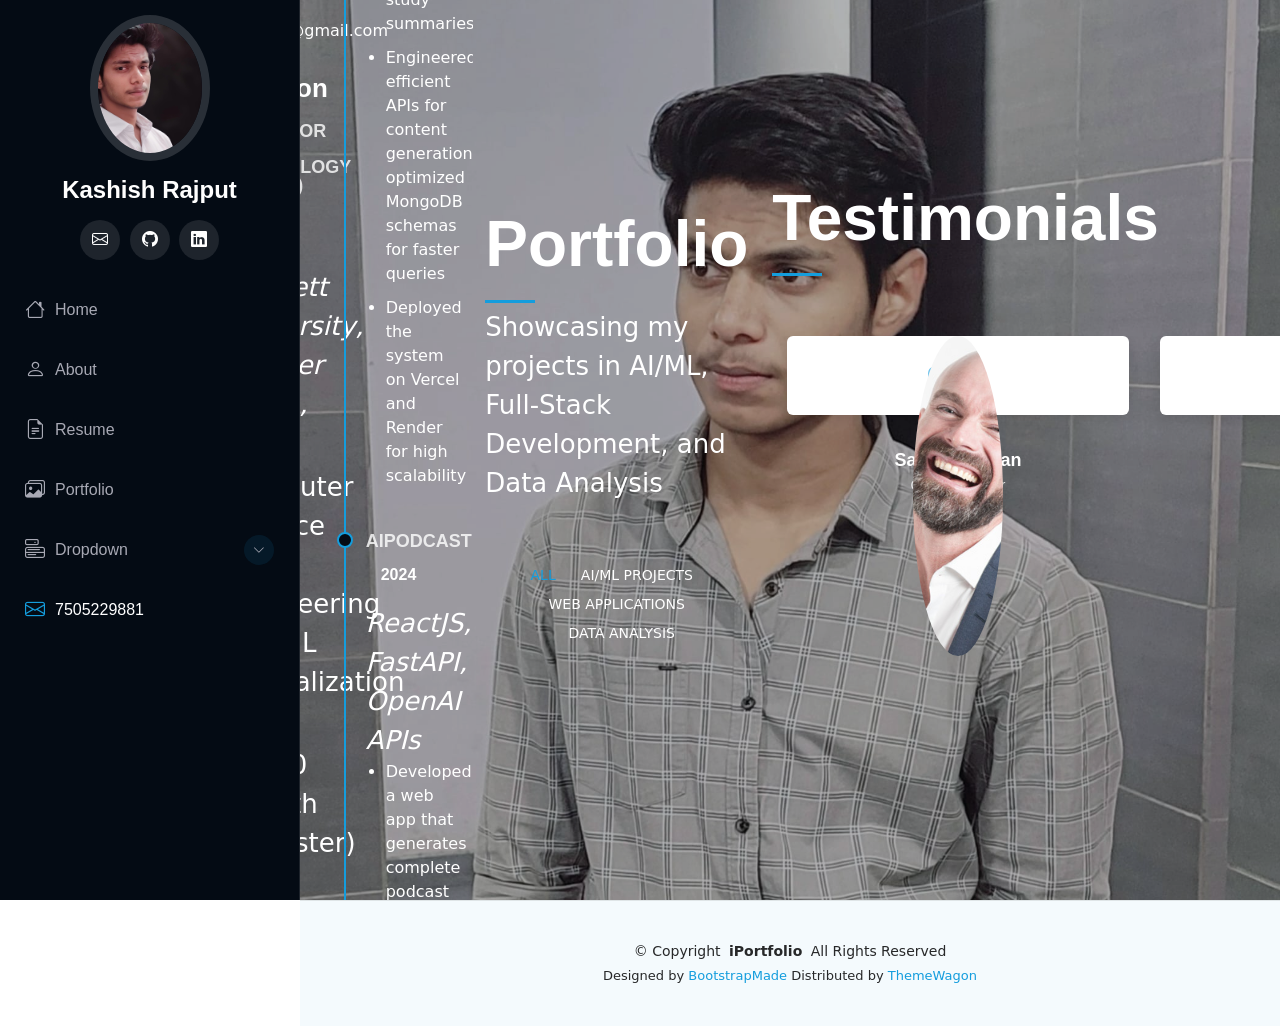
==== commit ccf0f6df: "Refactor hero section with improved layout Updated hero section with new styling and removed unneces" ====
--- a/index.html
+++ b/index.html
@@ -88,17 +88,14 @@
 
   <main class="main">
 
-    <!-- Hero Section -->
-    <section id="hero" class="hero section dark-background">
-
-      <img src="assets/img/hero-bg.jpg" alt="" data-aos="fade-in" class="">
-
-      <div class="container" data-aos="fade-up" data-aos-delay="100">
-        <h2>Kashish Rajput</h2>
-        <p>I'm <span class="typed" data-typed-items="Software Developer, Full-Stack Developer, AI/ML Engineer, Researcher">Software Developer</span><span class="typed-cursor typed-cursor--blink" aria-hidden="true"></span><span class="typed-cursor typed-cursor--blink" aria-hidden="true"></span></p>
-      </div>
-
-    </section><!-- /Hero Section -->
+<section id="hero" class="hero section dark-background" style="height: 55vh; overflow: hidden;">
+  
+  <img 
+    src="assets/img/hero-bg.jpg" 
+    alt="" 
+    data-aos="fade-in" 
+    style="height: 100%; width: 100%; object-fit: cover; object-position: center;"
+  >
 
     <!-- About Section -->
     <section id="about" class="about section">
@@ -750,4 +747,4 @@
 
 </body>
 
-</html>+</html>
--- a/assets/css/main.css
+++ b/assets/css/main.css
@@ -51,6 +51,24 @@
   --surface-color: #151f2b;
   --contrast-color: #ffffff;
 }
+/* Reduce hero section height */
+/* Force hero section to be smaller */
+#hero {
+  height: 60vh !important;
+  max-height: 500px !important;
+  position: relative;
+  overflow: hidden;
+}
+
+/* Make background image fit this new size */
+#hero > img {
+  height: 100% !important;
+  width: 100% !important;
+  object-fit: cover !important;
+  object-position: center !important;
+}
+
+
 
 /* Smooth scroll */
 :root {
@@ -1272,4 +1290,4 @@
 --------------------------------------------------------------*/
 .starter-section {
   /* Add your styles here */
-}+}
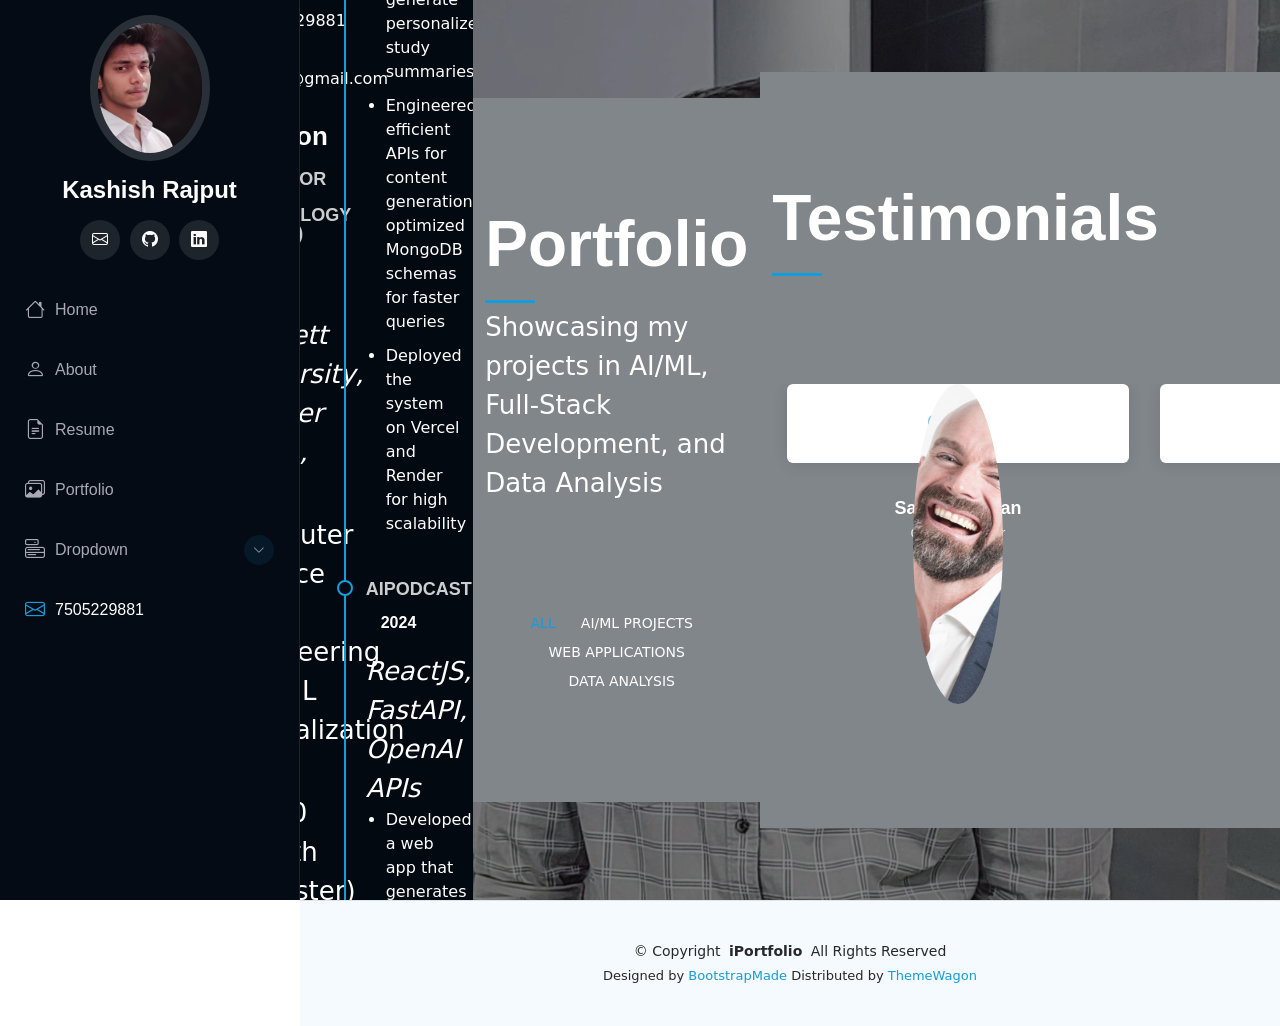
==== commit 9273ff21: "Refactor hero section with CSS background and overlay Added styles for hero section background and c" ====
--- a/index.html
+++ b/index.html
@@ -89,13 +89,52 @@
   <main class="main">
 
 <section id="hero" class="hero section dark-background" style="height: 55vh; overflow: hidden;">
-  
-  <img 
-    src="assets/img/hero-bg.jpg" 
-    alt="" 
-    data-aos="fade-in" 
-    style="height: 100%; width: 100%; object-fit: cover; object-position: center;"
-  >
+<!-- REPLACE your existing <section id="hero"> ... </section> with this block -->
+<style>
+  /* Inline override to make hero background sane and keep content on top */
+  #hero {
+    height: 50vh !important;                /* change to 40vh/55vh if you prefer */
+    max-height: 600px !important;
+    position: relative !important;
+    overflow: hidden !important;
+
+    /* use the hero image as a background to prevent layout issues */
+    background-image: url('assets/img/hero-bg.jpg') !important;
+    background-size: cover !important;
+    background-position: center right !important; /* tweak to focus on face */
+    background-repeat: no-repeat !important;
+  }
+
+  /* dim background slightly so white text pops */
+  #hero::after {
+    content: "" ;
+    position: absolute;
+    inset: 0;
+    background: rgba(0,0,0,0.25); /* adjust alpha to taste */
+    z-index: 1;
+    pointer-events: none;
+  }
+
+  /* put hero text/content above the overlay */
+  #hero .container {
+    position: relative;
+    z-index: 2;
+    padding-top: 3rem; /* nudge text down if needed */
+  }
+
+  /* hide the original <img> element so it doesn't duplicate or resize layout */
+  #hero > img {
+    display: none !important;
+  }
+</style>
+
+<section id="hero" class="hero section dark-background">
+  <div class="container" data-aos="fade-up" data-aos-delay="100">
+    <h2>Kashish Rajput</h2>
+    <p>I'm <span class="typed" data-typed-items="Software Developer, Full-Stack Developer, AI/ML Engineer, Researcher">Software Developer</span><span class="typed-cursor typed-cursor--blink" aria-hidden="true"></span></p>
+  </div>
+</section>
+
 
     <!-- About Section -->
     <section id="about" class="about section">
